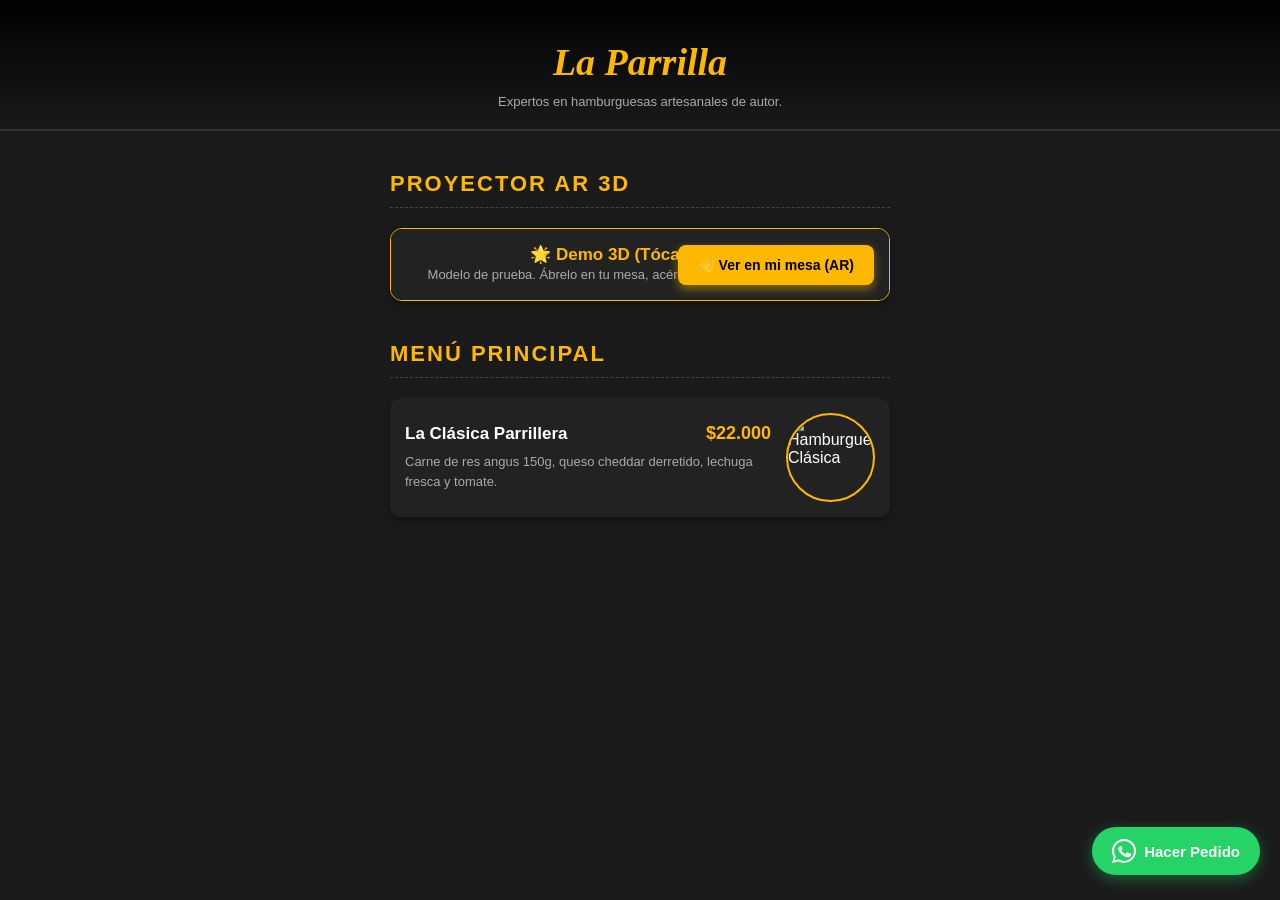
==== index.html @ 32f12c13 "Arquitectura WebXR 3D Real inyectada y validada" ====
<!DOCTYPE html>
<html lang="es">
<head>
    <meta charset="UTF-8">
    <meta name="viewport" content="width=device-width, initial-scale=1.0">
    <title>Menú - La Parrilla Burger</title>
    <style>
        :root {
            --bg-dark: #1a1a1a;
            --accent-color: #ffb800; 
            --text-light: #ffffff;
            --text-muted: #aaaaaa;
            --whatsapp-green: #25D366;
        }

        body {
            font-family: 'Segoe UI', Tahoma, Geneva, Verdana, sans-serif;
            background-color: var(--bg-dark);
            color: var(--text-light);
            margin: 0;
            padding: 0;
            padding-bottom: 80px; 
        }

        .header {
            text-align: center;
            padding: 40px 20px 20px;
            background: linear-gradient(180deg, #000000 0%, #1a1a1a 100%);
            border-bottom: 2px solid #333;
        }
        .header h1 { color: var(--accent-color); font-size: 38px; font-family: 'Georgia', serif; font-style: italic; margin: 0; }
        .header p { color: var(--text-muted); font-size: 13px; margin: 10px auto 0; }

        .menu-wrapper { max-width: 500px; margin: 0 auto; padding: 0 20px; }

        .category-title {
            color: var(--accent-color); font-size: 22px; font-weight: bold; text-transform: uppercase;
            letter-spacing: 2px; margin: 40px 0 20px; border-bottom: 1px dashed #444; padding-bottom: 10px;
        }

        .menu-item {
            display: flex; align-items: center; justify-content: space-between;
            margin-bottom: 25px; background: #222; padding: 15px; border-radius: 12px;
            box-shadow: 0 4px 6px rgba(0,0,0,0.3);
        }

        .item-details { flex: 1; padding-right: 15px; }
        .item-header { display: flex; justify-content: space-between; align-items: baseline; margin-bottom: 8px; }
        .item-name { font-size: 17px; font-weight: bold; margin: 0; color: var(--text-light); }
        .item-price { font-size: 18px; color: var(--accent-color); font-weight: bold; }
        .item-desc { font-size: 13px; color: var(--text-muted); margin: 0; line-height: 1.5; }
        .item-image { width: 85px; height: 85px; border-radius: 50%; border: 2px solid var(--accent-color); object-fit: cover; }

        /* Estilos del botón AR */
        .ar-button {
            background-color: var(--accent-color);
            color: #000;
            border: none;
            padding: 12px 20px;
            border-radius: 8px;
            position: absolute;
            bottom: 15px;
            right: 15px;
            font-weight: bold;
            font-size: 14px;
            box-shadow: 0 4px 10px rgba(255,184,0,0.5);
            cursor: pointer;
        }

        .whatsapp-btn {
            position: fixed; bottom: 25px; right: 20px; background-color: var(--whatsapp-green); color: white;
            text-decoration: none; padding: 12px 20px; border-radius: 50px; font-weight: bold; font-size: 15px;
            display: flex; align-items: center; box-shadow: 0 4px 15px rgba(37, 211, 102, 0.4); z-index: 1000;
        }
        .whatsapp-icon { width: 24px; height: 24px; margin-right: 8px; fill: currentColor; }
    </style>

    <script type="module" src="https://ajax.googleapis.com/ajax/libs/model-viewer/3.4.0/model-viewer.min.js"></script>
</head>
<body>

    <div class="header">
        <h1>La Parrilla</h1>
        <p>Expertos en hamburguesas artesanales de autor.</p>
    </div>

    <div class="menu-wrapper">
        
        <div class="category-title">Proyector AR 3D</div>

        <div class="menu-item" style="display: block; text-align: center; padding: 0; overflow: hidden; border: 1px solid var(--accent-color); border-radius: 12px; position: relative;">
            <model-viewer 
                src="https://cdn.jsdelivr.net/gh/KhronosGroup/glTF-Sample-Models/2.0/Avocado/glTF-Binary/Avocado.glb" 
                ar 
                ar-modes="webxr scene-viewer quick-look" 
                camera-controls 
                auto-rotate
                shadow-intensity="1.5"
                style="width: 100%; height: 300px; background-color: #111; touch-action: pan-y;">
                
                <button slot="ar-button" class="ar-button">
                    👋 Ver en mi mesa (AR)
                </button>
            </model-viewer>
            <div style="padding: 15px; background: #222;">
                <h3 class="item-name" style="color: var(--accent-color);">🌟 Demo 3D (Tócala y gira)</h3>
                <p class="item-desc">Modelo de prueba. Ábrelo en tu mesa, acércate y mira los detalles reales.</p>
            </div>
        </div>

        <div class="category-title">Menú Principal</div>

        <div class="menu-item">
            <div class="item-details">
                <div class="item-header">
                    <h3 class="item-name">La Clásica Parrillera</h3>
                    <span class="item-price">$22.000</span>
                </div>
                <p class="item-desc">Carne de res angus 150g, queso cheddar derretido, lechuga fresca y tomate.</p>
            </div>
            <img src="https://images.unsplash.com/photo-1568901346375-23c9450c58cd?ixlib=rb-4.0.3&auto=format&fit=crop&w=200&q=80" alt="Hamburguesa Clásica" class="item-image">
        </div>

    </div>

    <a href="https://wa.me/573000000000?text=Hola,%20quiero%20hacer%20un%20pedido:" class="whatsapp-btn" target="_blank">
        <svg class="whatsapp-icon" xmlns="http://www.w3.org/2000/svg" viewBox="0 0 24 24"><path d="M12.031 0C5.385 0 0 5.384 0 12.032c0 2.12.553 4.198 1.602 6.035L.234 23.955l5.999-1.571a12.01 12.01 0 005.798 1.492h.004c6.645 0 12.03-5.385 12.03-12.034C24.066 5.385 18.679 0 12.031 0zm0 21.849a9.96 9.96 0 01-5.078-1.385l-.364-.216-3.774.989.998-3.682-.237-.378A9.973 9.973 0 012.053 12.03c0-5.503 4.48-9.983 9.982-9.983 5.5 0 9.98 4.48 9.98 9.983 0 5.503-4.48 9.983-9.98 9.983zm5.474-7.48c-.3-.15-1.776-.877-2.053-.978-.276-.1-.477-.15-.678.15-.2.301-.776.978-.952 1.178-.176.2-.352.226-.653.076-1.545-.776-2.656-1.427-3.65-2.884-.2-.301.002-.451.152-.601.127-.126.301-.351.452-.527.15-.176.2-.301.3-.502.102-.2.052-.377-.024-.527-.076-.15-.678-1.631-.928-2.233-.243-.585-.49-.505-.678-.514-.175-.008-.376-.008-.577-.008s-.527.075-.803.376c-.276.301-1.054 1.029-1.054 2.51s1.079 2.91 1.23 3.111c.15.2 2.12 3.235 5.138 4.536 1.815.783 2.508.847 3.42.716.745-.107 2.292-.937 2.616-1.841.325-.903.325-1.678.225-1.841-.101-.162-.377-.263-.678-.413z"/></svg>
        Hacer Pedido
    </a>
</body>
</html>
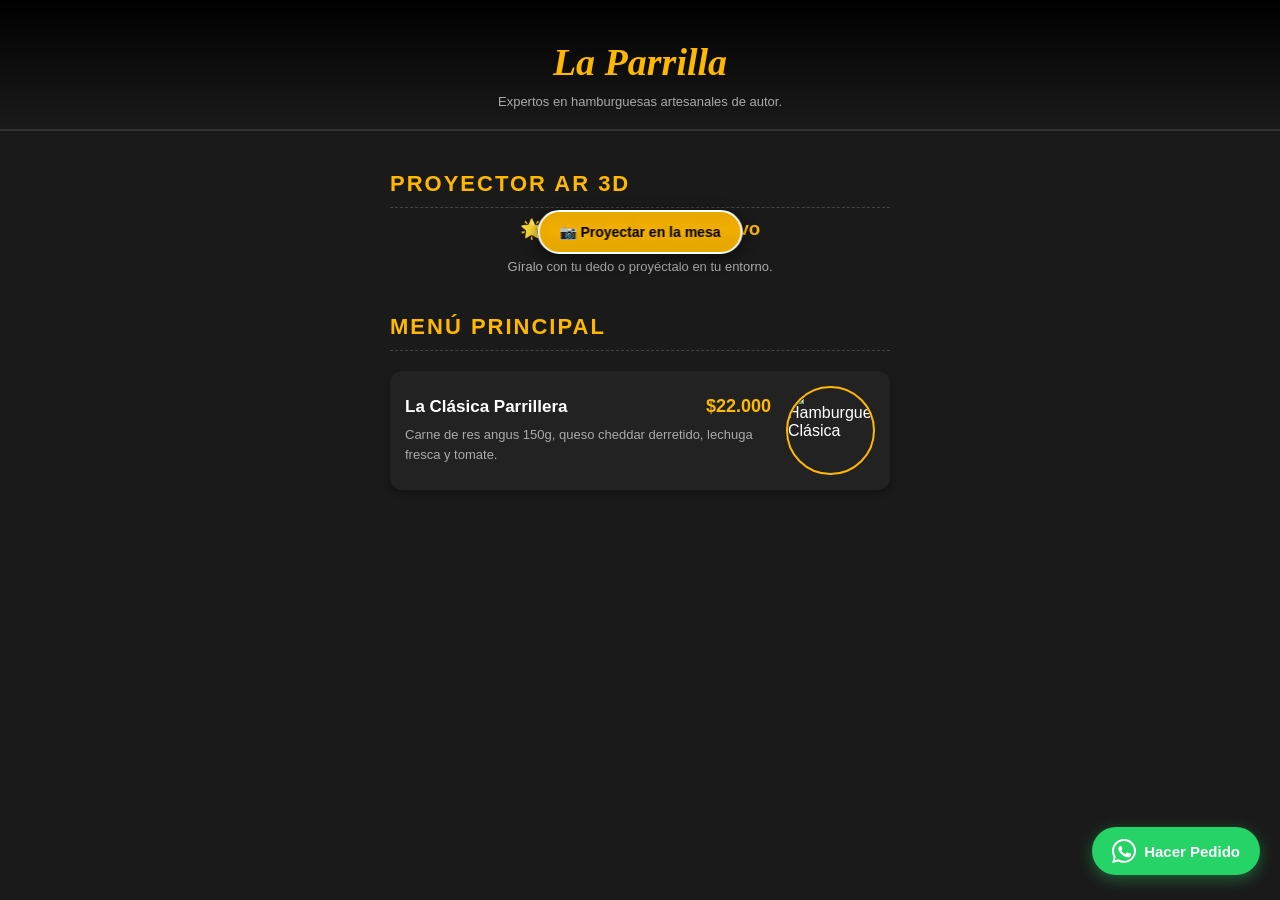
==== commit 13f95045: "Forzando visor nativo AR y renderizado transparente" ====
--- a/index.html
+++ b/index.html
@@ -51,20 +51,22 @@
         .item-desc { font-size: 13px; color: var(--text-muted); margin: 0; line-height: 1.5; }
         .item-image { width: 85px; height: 85px; border-radius: 50%; border: 2px solid var(--accent-color); object-fit: cover; }
 
-        /* Estilos del botón AR */
+        /* Estilos del botón AR re-diseñado */
         .ar-button {
-            background-color: var(--accent-color);
+            background-color: rgba(255, 184, 0, 0.9); /* Ligeramente transparente */
             color: #000;
-            border: none;
+            border: 2px solid #fff;
             padding: 12px 20px;
-            border-radius: 8px;
+            border-radius: 30px;
             position: absolute;
-            bottom: 15px;
-            right: 15px;
+            bottom: 20px;
+            left: 50%;
+            transform: translateX(-50%);
             font-weight: bold;
             font-size: 14px;
-            box-shadow: 0 4px 10px rgba(255,184,0,0.5);
+            box-shadow: 0 4px 15px rgba(0,0,0,0.6);
             cursor: pointer;
+            backdrop-filter: blur(4px);
         }
 
         .whatsapp-btn {
@@ -88,24 +90,25 @@
         
         <div class="category-title">Proyector AR 3D</div>
 
-        <div class="menu-item" style="display: block; text-align: center; padding: 0; overflow: hidden; border: 1px solid var(--accent-color); border-radius: 12px; position: relative;">
+        <div style="display: block; text-align: center; margin-bottom: 30px; position: relative;">
+            
             <model-viewer 
                 src="https://cdn.jsdelivr.net/gh/KhronosGroup/glTF-Sample-Models/2.0/Avocado/glTF-Binary/Avocado.glb" 
                 ar 
-                ar-modes="webxr scene-viewer quick-look" 
+                ar-modes="scene-viewer quick-look webxr" 
                 camera-controls 
                 auto-rotate
                 shadow-intensity="1.5"
-                style="width: 100%; height: 300px; background-color: #111; touch-action: pan-y;">
+                environment-image="neutral"
+                style="width: 100%; height: 350px; background-color: transparent; touch-action: pan-y; outline: none;">
                 
                 <button slot="ar-button" class="ar-button">
-                    👋 Ver en mi mesa (AR)
+                    📷 Proyectar en la mesa
                 </button>
             </model-viewer>
-            <div style="padding: 15px; background: #222;">
-                <h3 class="item-name" style="color: var(--accent-color);">🌟 Demo 3D (Tócala y gira)</h3>
-                <p class="item-desc">Modelo de prueba. Ábrelo en tu mesa, acércate y mira los detalles reales.</p>
-            </div>
+            
+            <h3 style="color: var(--accent-color); margin-top: -10px;">🌟 Aguacate 3D Interactivo</h3>
+            <p style="color: var(--text-muted); font-size: 13px;">Gíralo con tu dedo o proyéctalo en tu entorno.</p>
         </div>
 
         <div class="category-title">Menú Principal</div>
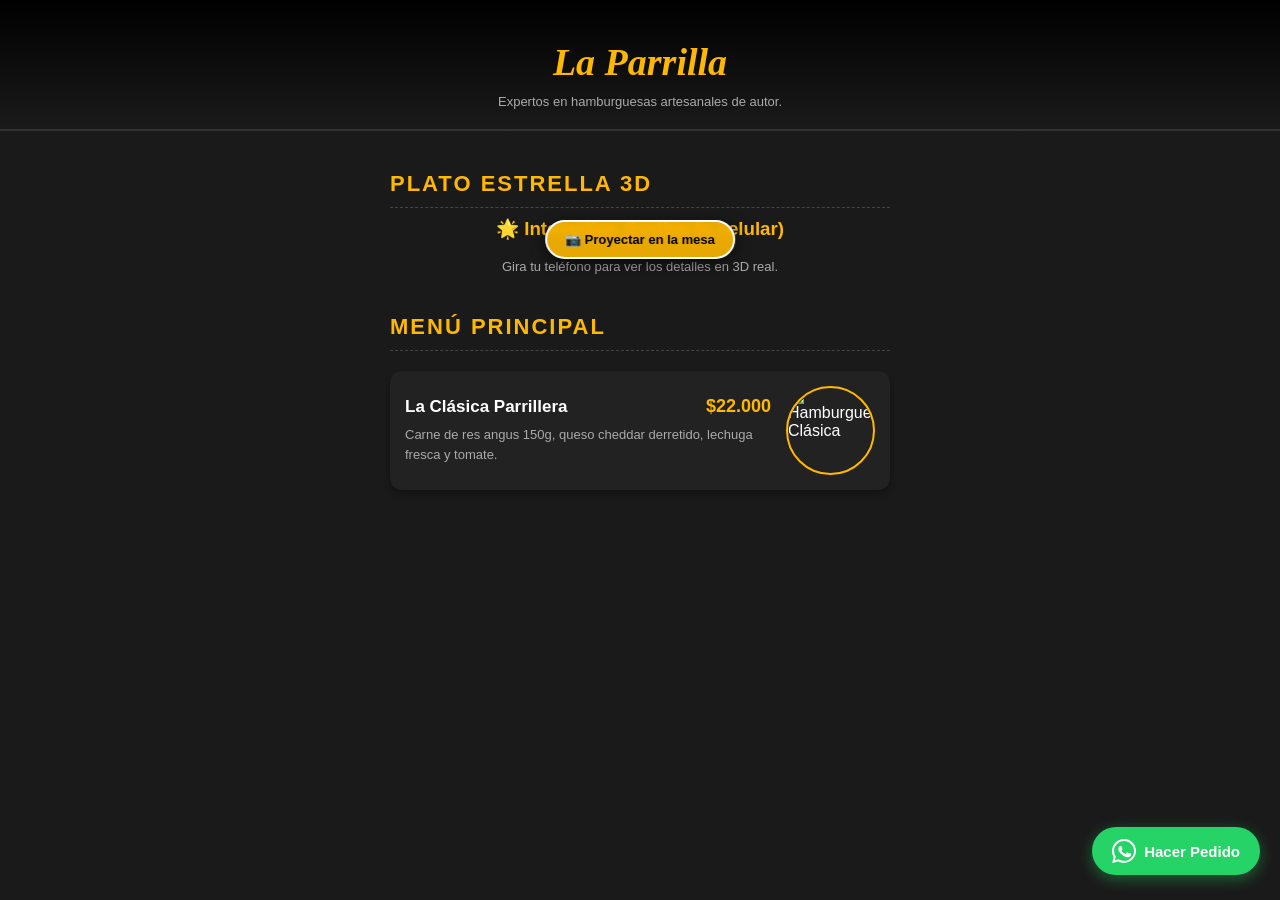
==== commit 9dfb29ce: "Inyección de giroscopio directamente al motor 3D" ====
--- a/index.html
+++ b/index.html
@@ -20,6 +20,7 @@
             margin: 0;
             padding: 0;
             padding-bottom: 80px; 
+            overflow-x: hidden;
         }
 
         .header {
@@ -51,19 +52,19 @@
         .item-desc { font-size: 13px; color: var(--text-muted); margin: 0; line-height: 1.5; }
         .item-image { width: 85px; height: 85px; border-radius: 50%; border: 2px solid var(--accent-color); object-fit: cover; }
 
-        /* Estilos del botón AR re-diseñado */
+        /* Estilos del botón AR (Lo dejamos para clientes con hardware compatible) */
         .ar-button {
-            background-color: rgba(255, 184, 0, 0.9); /* Ligeramente transparente */
+            background-color: rgba(255, 184, 0, 0.9);
             color: #000;
             border: 2px solid #fff;
-            padding: 12px 20px;
+            padding: 10px 18px;
             border-radius: 30px;
             position: absolute;
-            bottom: 20px;
+            bottom: 15px;
             left: 50%;
             transform: translateX(-50%);
             font-weight: bold;
-            font-size: 14px;
+            font-size: 13px;
             box-shadow: 0 4px 15px rgba(0,0,0,0.6);
             cursor: pointer;
             backdrop-filter: blur(4px);
@@ -88,18 +89,19 @@
 
     <div class="menu-wrapper">
         
-        <div class="category-title">Proyector AR 3D</div>
+        <div class="category-title">Plato Estrella 3D</div>
 
         <div style="display: block; text-align: center; margin-bottom: 30px; position: relative;">
             
             <model-viewer 
+                id="interactive-model"
                 src="https://cdn.jsdelivr.net/gh/KhronosGroup/glTF-Sample-Models/2.0/Avocado/glTF-Binary/Avocado.glb" 
                 ar 
                 ar-modes="scene-viewer quick-look webxr" 
                 camera-controls 
-                auto-rotate
                 shadow-intensity="1.5"
                 environment-image="neutral"
+                interaction-prompt="none"
                 style="width: 100%; height: 350px; background-color: transparent; touch-action: pan-y; outline: none;">
                 
                 <button slot="ar-button" class="ar-button">
@@ -107,8 +109,8 @@
                 </button>
             </model-viewer>
             
-            <h3 style="color: var(--accent-color); margin-top: -10px;">🌟 Aguacate 3D Interactivo</h3>
-            <p style="color: var(--text-muted); font-size: 13px;">Gíralo con tu dedo o proyéctalo en tu entorno.</p>
+            <h3 style="color: var(--accent-color); margin-top: -10px;">🌟 Interactivo (Inclina tu celular)</h3>
+            <p style="color: var(--text-muted); font-size: 13px;">Gira tu teléfono para ver los detalles en 3D real.</p>
         </div>
 
         <div class="category-title">Menú Principal</div>
@@ -130,5 +132,30 @@
         <svg class="whatsapp-icon" xmlns="http://www.w3.org/2000/svg" viewBox="0 0 24 24"><path d="M12.031 0C5.385 0 0 5.384 0 12.032c0 2.12.553 4.198 1.602 6.035L.234 23.955l5.999-1.571a12.01 12.01 0 005.798 1.492h.004c6.645 0 12.03-5.385 12.03-12.034C24.066 5.385 18.679 0 12.031 0zm0 21.849a9.96 9.96 0 01-5.078-1.385l-.364-.216-3.774.989.998-3.682-.237-.378A9.973 9.973 0 012.053 12.03c0-5.503 4.48-9.983 9.982-9.983 5.5 0 9.98 4.48 9.98 9.983 0 5.503-4.48 9.983-9.98 9.983zm5.474-7.48c-.3-.15-1.776-.877-2.053-.978-.276-.1-.477-.15-.678.15-.2.301-.776.978-.952 1.178-.176.2-.352.226-.653.076-1.545-.776-2.656-1.427-3.65-2.884-.2-.301.002-.451.152-.601.127-.126.301-.351.452-.527.15-.176.2-.301.3-.502.102-.2.052-.377-.024-.527-.076-.15-.678-1.631-.928-2.233-.243-.585-.49-.505-.678-.514-.175-.008-.376-.008-.577-.008s-.527.075-.803.376c-.276.301-1.054 1.029-1.054 2.51s1.079 2.91 1.23 3.111c.15.2 2.12 3.235 5.138 4.536 1.815.783 2.508.847 3.42.716.745-.107 2.292-.937 2.616-1.841.325-.903.325-1.678.225-1.841-.101-.162-.377-.263-.678-.413z"/></svg>
         Hacer Pedido
     </a>
+
+    <script>
+        const modelViewer = document.getElementById('interactive-model');
+
+        window.addEventListener('deviceorientation', (event) => {
+            // Verificamos que el sensor esté enviando datos
+            if (event.gamma !== null && event.beta !== null) {
+                // event.gamma detecta inclinación izquierda/derecha
+                // event.beta detecta inclinación adelante/atrás
+                
+                // Multiplicamos para hacer el efecto más notorio (sensibilidad)
+                let orbitX = event.gamma * 1.5; 
+                
+                // 75 es el ángulo Y predeterminado (para verlo un poco desde arriba)
+                let orbitY = 75 + (event.beta * 0.5); 
+                
+                // Límites de seguridad para que el modelo no se ponga de cabeza
+                if(orbitY < 0) orbitY = 0;
+                if(orbitY > 180) orbitY = 180;
+                
+                // Inyectamos la rotación matemática al atributo de cámara del 3D
+                modelViewer.cameraOrbit = `${orbitX}deg ${orbitY}deg auto`;
+            }
+        });
+    </script>
 </body>
 </html>
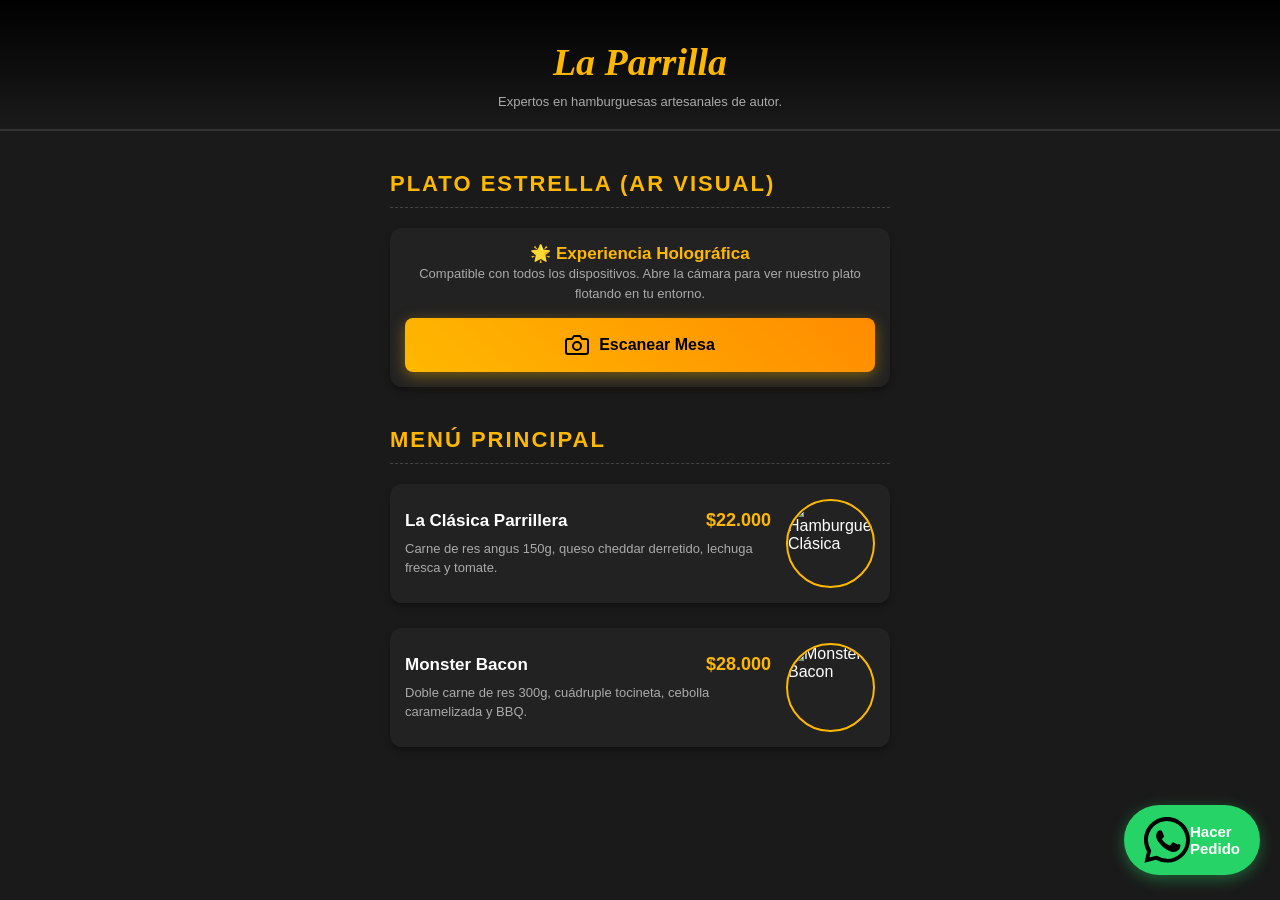
==== commit 8c6895b8: "Arquitectura AR 2D Avanzada (HUD, Flotación, Giroscopio Limitado)" ====
--- a/index.html
+++ b/index.html
@@ -11,21 +11,22 @@
             --text-light: #ffffff;
             --text-muted: #aaaaaa;
             --whatsapp-green: #25D366;
+            --hud-color: rgba(255, 184, 0, 0.8);
         }
 
         body {
             font-family: 'Segoe UI', Tahoma, Geneva, Verdana, sans-serif;
             background-color: var(--bg-dark);
             color: var(--text-light);
-            margin: 0;
-            padding: 0;
-            padding-bottom: 80px; 
+            margin: 0; padding: 0; padding-bottom: 80px; 
             overflow-x: hidden;
         }
 
+        /* --- VISTA DEL MENÚ --- */
+        #menu-view { display: block; }
+
         .header {
-            text-align: center;
-            padding: 40px 20px 20px;
+            text-align: center; padding: 40px 20px 20px;
             background: linear-gradient(180deg, #000000 0%, #1a1a1a 100%);
             border-bottom: 2px solid #333;
         }
@@ -52,22 +53,12 @@
         .item-desc { font-size: 13px; color: var(--text-muted); margin: 0; line-height: 1.5; }
         .item-image { width: 85px; height: 85px; border-radius: 50%; border: 2px solid var(--accent-color); object-fit: cover; }
 
-        /* Estilos del botón AR (Lo dejamos para clientes con hardware compatible) */
-        .ar-button {
-            background-color: rgba(255, 184, 0, 0.9);
-            color: #000;
-            border: 2px solid #fff;
-            padding: 10px 18px;
-            border-radius: 30px;
-            position: absolute;
-            bottom: 15px;
-            left: 50%;
-            transform: translateX(-50%);
-            font-weight: bold;
-            font-size: 13px;
-            box-shadow: 0 4px 15px rgba(0,0,0,0.6);
-            cursor: pointer;
-            backdrop-filter: blur(4px);
+        .btn-ar-2d {
+            background: linear-gradient(45deg, #ffb800, #ff8c00);
+            color: #000; border: none; padding: 15px; border-radius: 8px;
+            font-weight: bold; font-size: 16px; width: 100%; cursor: pointer;
+            box-shadow: 0 4px 15px rgba(255,184,0,0.4); margin-top: 10px;
+            display: flex; justify-content: center; align-items: center; gap: 10px;
         }
 
         .whatsapp-btn {
@@ -75,87 +66,241 @@
             text-decoration: none; padding: 12px 20px; border-radius: 50px; font-weight: bold; font-size: 15px;
             display: flex; align-items: center; box-shadow: 0 4px 15px rgba(37, 211, 102, 0.4); z-index: 1000;
         }
-        .whatsapp-icon { width: 24px; height: 24px; margin-right: 8px; fill: currentColor; }
+
+        /* --- VISTA DE CÁMARA (INTERFAZ HUD TIPO ESCÁNER) --- */
+        #camera-view {
+            display: none; position: fixed; top: 0; left: 0; width: 100%; height: 100%;
+            background-color: #000; z-index: 9999; overflow: hidden;
+        }
+        
+        #video-bg { width: 100%; height: 100%; object-fit: cover; }
+
+        /* Contenedor que se mueve con el giroscopio */
+        #hologram-container {
+            position: absolute;
+            top: 50%; left: 50%;
+            transform: translate(-50%, -50%);
+            width: 320px; height: 320px;
+            pointer-events: none;
+            transition: transform 0.15s ease-out; /* Movimiento suave, como flotando */
+            display: flex; flex-direction: column; align-items: center; justify-content: center;
+        }
+
+        /* La imagen de la hamburguesa */
+        #burger-overlay {
+            width: 100%;
+            filter: drop-shadow(0px 30px 20px rgba(0,0,0,0.8));
+            animation: float 3s ease-in-out infinite; /* Animación de flotar */
+        }
+
+        /* Tarjeta de información flotante en la cámara */
+        .hud-info-card {
+            background: rgba(0, 0, 0, 0.7);
+            border: 1px solid var(--hud-color);
+            padding: 10px 20px;
+            border-radius: 30px;
+            color: white;
+            backdrop-filter: blur(5px);
+            margin-top: 15px;
+            text-align: center;
+            box-shadow: 0 0 15px rgba(255, 184, 0, 0.3);
+            animation: pulse-border 2s infinite;
+        }
+        .hud-info-card h3 { margin: 0; font-size: 16px; color: var(--accent-color); }
+        .hud-info-card p { margin: 5px 0 0 0; font-size: 14px; font-weight: bold; }
+
+        /* Elementos UI de la cámara */
+        .camera-ui-top {
+            position: absolute; top: 30px; left: 20px; right: 20px;
+            display: flex; justify-content: space-between; align-items: center;
+        }
+        
+        .scanning-text {
+            color: var(--hud-color); font-family: monospace; font-size: 14px; letter-spacing: 2px;
+        }
+
+        .close-btn {
+            background: rgba(255, 255, 255, 0.2); border: 2px solid white;
+            color: white; width: 40px; height: 40px; border-radius: 50%;
+            font-weight: bold; font-size: 18px; cursor: pointer; backdrop-filter: blur(4px);
+        }
+
+        .btn-order-ar {
+            position: absolute; bottom: 40px; left: 50%; transform: translateX(-50%);
+            background-color: var(--whatsapp-green); color: white; border: none;
+            padding: 15px 30px; border-radius: 50px; font-weight: bold; font-size: 16px;
+            box-shadow: 0 4px 15px rgba(0,0,0,0.5); cursor: pointer; text-decoration: none; display: flex; align-items: center; gap: 8px;
+        }
+
+        /* Efectos visuales */
+        @keyframes float {
+            0% { transform: translateY(0px); }
+            50% { transform: translateY(-15px); }
+            100% { transform: translateY(0px); }
+        }
+        @keyframes pulse-border {
+            0% { box-shadow: 0 0 5px var(--hud-color); }
+            50% { box-shadow: 0 0 20px var(--hud-color); }
+            100% { box-shadow: 0 0 5px var(--hud-color); }
+        }
+
+        /* Esquinas de escáner en la pantalla */
+        .viewfinder {
+            position: absolute; top: 50%; left: 50%; transform: translate(-50%, -50%);
+            width: 350px; height: 400px; border: 2px solid rgba(255, 184, 0, 0.2);
+            pointer-events: none;
+        }
+        .viewfinder::before, .viewfinder::after {
+            content: ''; position: absolute; width: 40px; height: 40px; border-color: var(--hud-color); border-style: solid;
+        }
+        .viewfinder::before { top: -2px; left: -2px; border-width: 3px 0 0 3px; }
+        .viewfinder::after { bottom: -2px; right: -2px; border-width: 0 3px 3px 0; }
     </style>
-
-    <script type="module" src="https://ajax.googleapis.com/ajax/libs/model-viewer/3.4.0/model-viewer.min.js"></script>
 </head>
 <body>
 
-    <div class="header">
-        <h1>La Parrilla</h1>
-        <p>Expertos en hamburguesas artesanales de autor.</p>
+    <div id="menu-view">
+        <div class="header">
+            <h1>La Parrilla</h1>
+            <p>Expertos en hamburguesas artesanales de autor.</p>
+        </div>
+
+        <div class="menu-wrapper">
+            
+            <div class="category-title">Plato Estrella (AR Visual)</div>
+            <div class="menu-item" style="display: block; text-align: center;">
+                <h3 class="item-name" style="color: var(--accent-color);">🌟 Experiencia Holográfica</h3>
+                <p class="item-desc" style="margin-bottom: 15px;">Compatible con todos los dispositivos. Abre la cámara para ver nuestro plato flotando en tu entorno.</p>
+                <button class="btn-ar-2d" onclick="openCamera()">
+                    <svg width="24" height="24" viewBox="0 0 24 24" fill="none" stroke="currentColor" stroke-width="2" stroke-linecap="round" stroke-linejoin="round"><path d="M23 19a2 2 0 0 1-2 2H3a2 2 0 0 1-2-2V8a2 2 0 0 1 2-2h4l2-3h6l2 3h4a2 2 0 0 1 2 2z"></path><circle cx="12" cy="13" r="4"></circle></svg>
+                    Escanear Mesa
+                </button>
+            </div>
+
+            <div class="category-title">Menú Principal</div>
+
+            <div class="menu-item">
+                <div class="item-details">
+                    <div class="item-header">
+                        <h3 class="item-name">La Clásica Parrillera</h3>
+                        <span class="item-price">$22.000</span>
+                    </div>
+                    <p class="item-desc">Carne de res angus 150g, queso cheddar derretido, lechuga fresca y tomate.</p>
+                </div>
+                <img src="https://images.unsplash.com/photo-1568901346375-23c9450c58cd?ixlib=rb-4.0.3&auto=format&fit=crop&w=200&q=80" alt="Hamburguesa Clásica" class="item-image">
+            </div>
+            
+            <div class="menu-item">
+                <div class="item-details">
+                    <div class="item-header">
+                        <h3 class="item-name">Monster Bacon</h3>
+                        <span class="item-price">$28.000</span>
+                    </div>
+                    <p class="item-desc">Doble carne de res 300g, cuádruple tocineta, cebolla caramelizada y BBQ.</p>
+                </div>
+                <img src="https://images.unsplash.com/photo-1594212848116-b83349b673dc?ixlib=rb-4.0.3&auto=format&fit=crop&w=200&q=80" alt="Monster Bacon" class="item-image">
+            </div>
+        </div>
+
+        <a href="https://wa.me/573000000000?text=Hola,%20quiero%20hacer%20un%20pedido:" class="whatsapp-btn" target="_blank">
+            <svg class="whatsapp-icon" xmlns="http://www.w3.org/2000/svg" viewBox="0 0 24 24"><path d="M12.031 0C5.385 0 0 5.384 0 12.032c0 2.12.553 4.198 1.602 6.035L.234 23.955l5.999-1.571a12.01 12.01 0 005.798 1.492h.004c6.645 0 12.03-5.385 12.03-12.034C24.066 5.385 18.679 0 12.031 0zm0 21.849a9.96 9.96 0 01-5.078-1.385l-.364-.216-3.774.989.998-3.682-.237-.378A9.973 9.973 0 012.053 12.03c0-5.503 4.48-9.983 9.982-9.983 5.5 0 9.98 4.48 9.98 9.983 0 5.503-4.48 9.983-9.98 9.983zm5.474-7.48c-.3-.15-1.776-.877-2.053-.978-.276-.1-.477-.15-.678.15-.2.301-.776.978-.952 1.178-.176.2-.352.226-.653.076-1.545-.776-2.656-1.427-3.65-2.884-.2-.301.002-.451.152-.601.127-.126.301-.351.452-.527.15-.176.2-.301.3-.502.102-.2.052-.377-.024-.527-.076-.15-.678-1.631-.928-2.233-.243-.585-.49-.505-.678-.514-.175-.008-.376-.008-.577-.008s-.527.075-.803.376c-.276.301-1.054 1.029-1.054 2.51s1.079 2.91 1.23 3.111c.15.2 2.12 3.235 5.138 4.536 1.815.783 2.508.847 3.42.716.745-.107 2.292-.937 2.616-1.841.325-.903.325-1.678.225-1.841-.101-.162-.377-.263-.678-.413z"/></svg>
+            Hacer Pedido
+        </a>
     </div>
 
-    <div class="menu-wrapper">
-        
-        <div class="category-title">Plato Estrella 3D</div>
-
-        <div style="display: block; text-align: center; margin-bottom: 30px; position: relative;">
-            
-            <model-viewer 
-                id="interactive-model"
-                src="https://cdn.jsdelivr.net/gh/KhronosGroup/glTF-Sample-Models/2.0/Avocado/glTF-Binary/Avocado.glb" 
-                ar 
-                ar-modes="scene-viewer quick-look webxr" 
-                camera-controls 
-                shadow-intensity="1.5"
-                environment-image="neutral"
-                interaction-prompt="none"
-                style="width: 100%; height: 350px; background-color: transparent; touch-action: pan-y; outline: none;">
+    <div id="camera-view">
+        <video id="video-bg" autoplay playsinline></video>
+        
+        <div class="camera-ui-top">
+            <div class="scanning-text">● SISTEMA AR ACTIVO</div>
+            <button class="close-btn" onclick="closeCamera()">✕</button>
+        </div>
+
+        <div class="viewfinder"></div>
+
+        <div id="hologram-container">
+            <img id="burger-overlay" src="https://upload.wikimedia.org/wikipedia/commons/1/11/Cheeseburger.png" alt="Hamburguesa">
+            <div class="hud-info-card">
+                <h3>La Clásica Parrillera</h3>
+                <p>$22.000</p>
+            </div>
+        </div>
+        
+        <a href="https://wa.me/573000000000?text=Hola,%20quiero%20pedir%20La%20Clásica%20Parrillera%20que%20vi%20en%20el%20visor%20AR:" class="btn-order-ar" target="_blank">
+            Lo quiero pedir
+        </a>
+    </div>
+
+    <script>
+        const video = document.getElementById('video-bg');
+        const cameraView = document.getElementById('camera-view');
+        const menuView = document.getElementById('menu-view');
+        const hologram = document.getElementById('hologram-container');
+        
+        let stream = null;
+        let initialBeta = null;
+        let initialGamma = null;
+
+        function handleOrientation(event) {
+            if (initialBeta === null && initialGamma === null) {
+                initialBeta = event.beta;
+                initialGamma = event.gamma;
+            }
+
+            // Calculamos la diferencia
+            let deltaBeta = event.beta - initialBeta;
+            let deltaGamma = event.gamma - initialGamma;
+
+            // Limitamos el movimiento para que no se salga de la pantalla
+            // clamp(valor, min, max)
+            let moveY = Math.max(-100, Math.min(100, deltaBeta * 3)); 
+            let moveX = Math.max(-100, Math.min(100, deltaGamma * 3));
+
+            // Aplicamos el movimiento con CSS
+            hologram.style.transform = `translate(calc(-50% + ${moveX}px), calc(-50% + ${moveY}px))`;
+        }
+
+        async function openCamera() {
+            try {
+                // Solicitar cámara trasera
+                stream = await navigator.mediaDevices.getUserMedia({ 
+                    video: { facingMode: "environment" } 
+                });
+                video.srcObject = stream;
                 
-                <button slot="ar-button" class="ar-button">
-                    📷 Proyectar en la mesa
-                </button>
-            </model-viewer>
-            
-            <h3 style="color: var(--accent-color); margin-top: -10px;">🌟 Interactivo (Inclina tu celular)</h3>
-            <p style="color: var(--text-muted); font-size: 13px;">Gira tu teléfono para ver los detalles en 3D real.</p>
-        </div>
-
-        <div class="category-title">Menú Principal</div>
-
-        <div class="menu-item">
-            <div class="item-details">
-                <div class="item-header">
-                    <h3 class="item-name">La Clásica Parrillera</h3>
-                    <span class="item-price">$22.000</span>
-                </div>
-                <p class="item-desc">Carne de res angus 150g, queso cheddar derretido, lechuga fresca y tomate.</p>
-            </div>
-            <img src="https://images.unsplash.com/photo-1568901346375-23c9450c58cd?ixlib=rb-4.0.3&auto=format&fit=crop&w=200&q=80" alt="Hamburguesa Clásica" class="item-image">
-        </div>
-
-    </div>
-
-    <a href="https://wa.me/573000000000?text=Hola,%20quiero%20hacer%20un%20pedido:" class="whatsapp-btn" target="_blank">
-        <svg class="whatsapp-icon" xmlns="http://www.w3.org/2000/svg" viewBox="0 0 24 24"><path d="M12.031 0C5.385 0 0 5.384 0 12.032c0 2.12.553 4.198 1.602 6.035L.234 23.955l5.999-1.571a12.01 12.01 0 005.798 1.492h.004c6.645 0 12.03-5.385 12.03-12.034C24.066 5.385 18.679 0 12.031 0zm0 21.849a9.96 9.96 0 01-5.078-1.385l-.364-.216-3.774.989.998-3.682-.237-.378A9.973 9.973 0 012.053 12.03c0-5.503 4.48-9.983 9.982-9.983 5.5 0 9.98 4.48 9.98 9.983 0 5.503-4.48 9.983-9.98 9.983zm5.474-7.48c-.3-.15-1.776-.877-2.053-.978-.276-.1-.477-.15-.678.15-.2.301-.776.978-.952 1.178-.176.2-.352.226-.653.076-1.545-.776-2.656-1.427-3.65-2.884-.2-.301.002-.451.152-.601.127-.126.301-.351.452-.527.15-.176.2-.301.3-.502.102-.2.052-.377-.024-.527-.076-.15-.678-1.631-.928-2.233-.243-.585-.49-.505-.678-.514-.175-.008-.376-.008-.577-.008s-.527.075-.803.376c-.276.301-1.054 1.029-1.054 2.51s1.079 2.91 1.23 3.111c.15.2 2.12 3.235 5.138 4.536 1.815.783 2.508.847 3.42.716.745-.107 2.292-.937 2.616-1.841.325-.903.325-1.678.225-1.841-.101-.162-.377-.263-.678-.413z"/></svg>
-        Hacer Pedido
-    </a>
-
-    <script>
-        const modelViewer = document.getElementById('interactive-model');
-
-        window.addEventListener('deviceorientation', (event) => {
-            // Verificamos que el sensor esté enviando datos
-            if (event.gamma !== null && event.beta !== null) {
-                // event.gamma detecta inclinación izquierda/derecha
-                // event.beta detecta inclinación adelante/atrás
-                
-                // Multiplicamos para hacer el efecto más notorio (sensibilidad)
-                let orbitX = event.gamma * 1.5; 
-                
-                // 75 es el ángulo Y predeterminado (para verlo un poco desde arriba)
-                let orbitY = 75 + (event.beta * 0.5); 
-                
-                // Límites de seguridad para que el modelo no se ponga de cabeza
-                if(orbitY < 0) orbitY = 0;
-                if(orbitY > 180) orbitY = 180;
-                
-                // Inyectamos la rotación matemática al atributo de cámara del 3D
-                modelViewer.cameraOrbit = `${orbitX}deg ${orbitY}deg auto`;
+                menuView.style.display = "none";
+                cameraView.style.display = "block";
+
+                initialBeta = null; 
+                initialGamma = null;
+
+                // Solicitar permisos de giroscopio si es necesario (ej. iPhones)
+                if (typeof DeviceOrientationEvent !== 'undefined' && typeof DeviceOrientationEvent.requestPermission === 'function') {
+                    const permission = await DeviceOrientationEvent.requestPermission();
+                    if (permission === 'granted') {
+                        window.addEventListener('deviceorientation', handleOrientation);
+                    }
+                } else {
+                    // Android y navegadores estándar
+                    window.addEventListener('deviceorientation', handleOrientation);
+                }
+
+            } catch (err) {
+                alert("Para vivir la experiencia, permite el acceso a la cámara en tu navegador.");
+                console.error(err);
             }
-        });
+        }
+
+        function closeCamera() {
+            if (stream) {
+                const tracks = stream.getTracks();
+                tracks.forEach(track => track.stop());
+            }
+            window.removeEventListener('deviceorientation', handleOrientation);
+            cameraView.style.display = "none";
+            menuView.style.display = "block";
+            hologram.style.transform = "translate(-50%, -50%)"; // Reset
+        }
     </script>
 </body>
 </html>
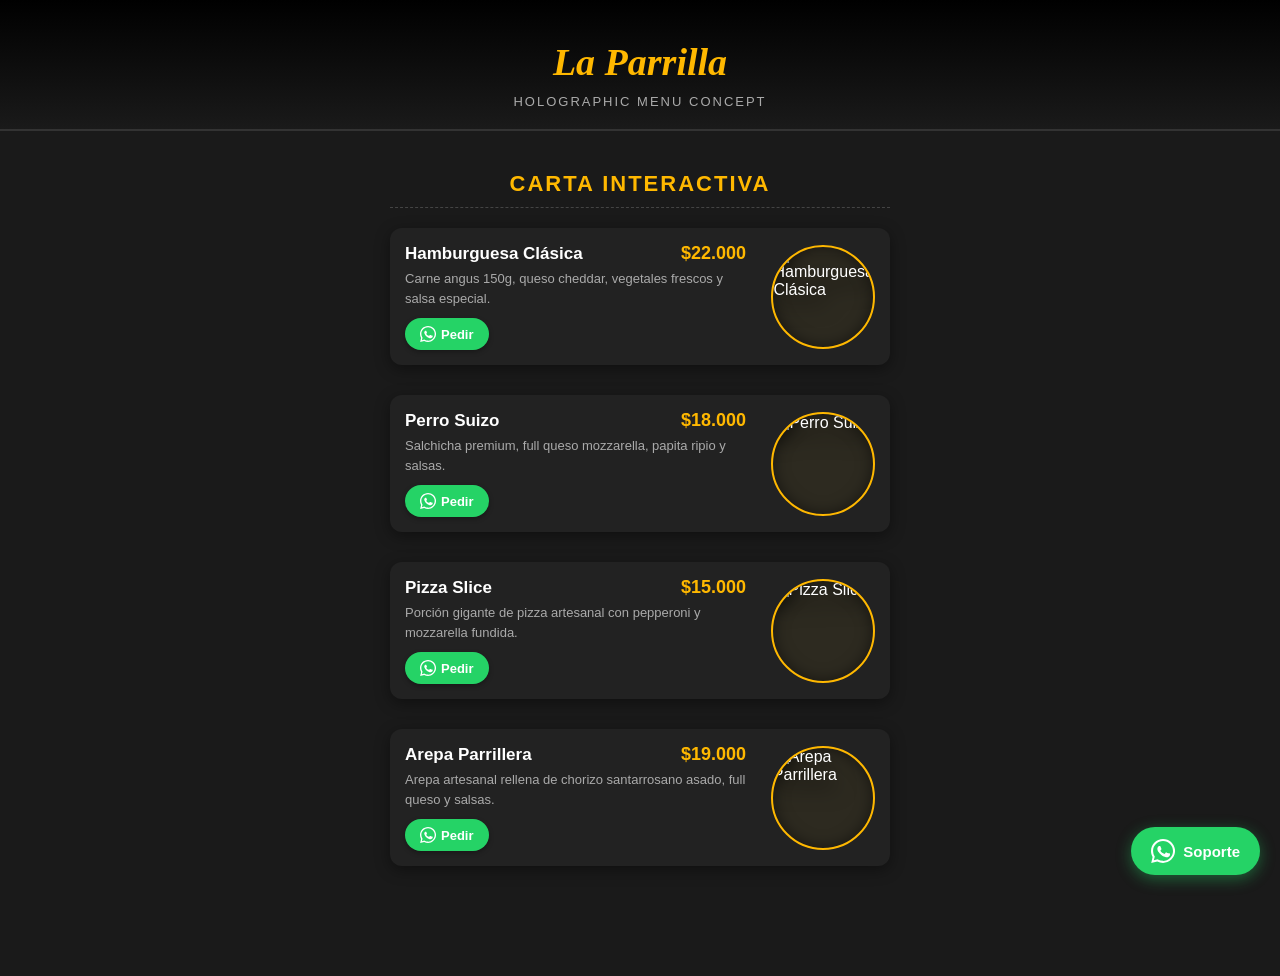
==== commit ea5f3699: "Lanzamiento de Menú Holográfico Parallax 2D (Release Candidate)" ====
--- a/index.html
+++ b/index.html
@@ -3,15 +3,15 @@
 <head>
     <meta charset="UTF-8">
     <meta name="viewport" content="width=device-width, initial-scale=1.0">
-    <title>Menú - La Parrilla Burger</title>
+    <title>Menú - La Parrilla Burger & Grill</title>
     <style>
         :root {
             --bg-dark: #1a1a1a;
-            --accent-color: #ffb800; 
+            --accent-color: #ffb800; /* Dorado / Ámbar Premium */
             --text-light: #ffffff;
             --text-muted: #aaaaaa;
             --whatsapp-green: #25D366;
-            --hud-color: rgba(255, 184, 0, 0.8);
+            --card-bg: #222;
         }
 
         body {
@@ -19,287 +19,222 @@
             background-color: var(--bg-dark);
             color: var(--text-light);
             margin: 0; padding: 0; padding-bottom: 80px; 
-            overflow-x: hidden;
-        }
-
-        /* --- VISTA DEL MENÚ --- */
-        #menu-view { display: block; }
-
+            overflow-x: hidden; /* Vital para el efecto Parallax */
+        }
+
+        /* --- CABECERA --- */
         .header {
             text-align: center; padding: 40px 20px 20px;
             background: linear-gradient(180deg, #000000 0%, #1a1a1a 100%);
             border-bottom: 2px solid #333;
         }
         .header h1 { color: var(--accent-color); font-size: 38px; font-family: 'Georgia', serif; font-style: italic; margin: 0; }
-        .header p { color: var(--text-muted); font-size: 13px; margin: 10px auto 0; }
-
-        .menu-wrapper { max-width: 500px; margin: 0 auto; padding: 0 20px; }
+        .header p { color: var(--text-muted); font-size: 13px; margin: 10px auto 0; text-transform: uppercase; letter-spacing: 2px; }
+
+        /* --- CONTENEDOR DE LA CARTA --- */
+        .menu-wrapper { max-width: 500px; margin: 0 auto; padding: 0 15px; }
 
         .category-title {
             color: var(--accent-color); font-size: 22px; font-weight: bold; text-transform: uppercase;
             letter-spacing: 2px; margin: 40px 0 20px; border-bottom: 1px dashed #444; padding-bottom: 10px;
-        }
-
-        .menu-item {
+            text-align: center;
+        }
+
+        /* --- DISEÑO DEL PLATO (MENÚ CARD) --- */
+        .menu-card {
             display: flex; align-items: center; justify-content: space-between;
-            margin-bottom: 25px; background: #222; padding: 15px; border-radius: 12px;
-            box-shadow: 0 4px 6px rgba(0,0,0,0.3);
+            margin-bottom: 30px; background-color: var(--card-bg); padding: 15px; border-radius: 12px;
+            box-shadow: 0 4px 15px rgba(0,0,0,0.4);
+            position: relative; /* Para el posicionamiento del botón */
         }
 
         .item-details { flex: 1; padding-right: 15px; }
-        .item-header { display: flex; justify-content: space-between; align-items: baseline; margin-bottom: 8px; }
+        .item-header { display: flex; justify-content: space-between; align-items: baseline; margin-bottom: 5px; }
         .item-name { font-size: 17px; font-weight: bold; margin: 0; color: var(--text-light); }
         .item-price { font-size: 18px; color: var(--accent-color); font-weight: bold; }
-        .item-desc { font-size: 13px; color: var(--text-muted); margin: 0; line-height: 1.5; }
-        .item-image { width: 85px; height: 85px; border-radius: 50%; border: 2px solid var(--accent-color); object-fit: cover; }
-
-        .btn-ar-2d {
-            background: linear-gradient(45deg, #ffb800, #ff8c00);
-            color: #000; border: none; padding: 15px; border-radius: 8px;
-            font-weight: bold; font-size: 16px; width: 100%; cursor: pointer;
-            box-shadow: 0 4px 15px rgba(255,184,0,0.4); margin-top: 10px;
-            display: flex; justify-content: center; align-items: center; gap: 10px;
-        }
-
-        .whatsapp-btn {
+        .item-desc { font-size: 13px; color: var(--text-muted); margin: 0; line-height: 1.5; margin-bottom: 10px; }
+
+        /* --- MARCO FIJO PARA LA IMAGEN HOLOGRÁFICA --- */
+        .parallax-frame {
+            width: 100px; height: 100px; border-radius: 50%;
+            border: 2px solid var(--accent-color);
+            background: rgba(255,184,0,0.05); /* Sutil tinte dorado */
+            overflow: hidden; /* Contiene el movimiento de la imagen */
+            position: relative;
+            box-shadow: inset 0 0 15px rgba(0,0,0,0.5);
+            margin-left: 10px;
+            flex-shrink: 0; /* Evita que se encoja */
+        }
+
+        /* --- LA IMAGEN QUE SE MUEVE (EL HOLOGRAMA 2D) --- */
+        .moving-img {
+            width: 100%; height: 100%;
+            object-fit: cover;
+            position: absolute;
+            top: 0; left: 0;
+            transition: transform 0.1s ease-out; /* Movimiento suave y responsivo */
+            filter: drop-shadow(0px 10px 10px rgba(0,0,0,0.7)); /* Da el efecto de estar despegada */
+            backface-visibility: hidden; /* Ayuda a la suavidad en iPhones */
+        }
+
+        /* --- BOTÓN DE PEDIDO PEQUEÑO EN LA CARTA --- */
+        .card-order-btn {
+            background-color: var(--whatsapp-green);
+            color: white;
+            text-decoration: none;
+            padding: 8px 15px;
+            border-radius: 20px;
+            font-weight: bold;
+            font-size: 13px;
+            display: inline-flex;
+            align-items: center;
+            gap: 5px;
+            box-shadow: 0 2px 5px rgba(0,0,0,0.3);
+        }
+        .whatsapp-icon-inline { width: 16px; height: 16px; fill: currentColor; }
+
+        /* Botón de WhatsApp Flotante Global */
+        .whatsapp-btn-float {
             position: fixed; bottom: 25px; right: 20px; background-color: var(--whatsapp-green); color: white;
             text-decoration: none; padding: 12px 20px; border-radius: 50px; font-weight: bold; font-size: 15px;
             display: flex; align-items: center; box-shadow: 0 4px 15px rgba(37, 211, 102, 0.4); z-index: 1000;
         }
-
-        /* --- VISTA DE CÁMARA (INTERFAZ HUD TIPO ESCÁNER) --- */
-        #camera-view {
-            display: none; position: fixed; top: 0; left: 0; width: 100%; height: 100%;
-            background-color: #000; z-index: 9999; overflow: hidden;
-        }
-        
-        #video-bg { width: 100%; height: 100%; object-fit: cover; }
-
-        /* Contenedor que se mueve con el giroscopio */
-        #hologram-container {
-            position: absolute;
-            top: 50%; left: 50%;
-            transform: translate(-50%, -50%);
-            width: 320px; height: 320px;
-            pointer-events: none;
-            transition: transform 0.15s ease-out; /* Movimiento suave, como flotando */
-            display: flex; flex-direction: column; align-items: center; justify-content: center;
-        }
-
-        /* La imagen de la hamburguesa */
-        #burger-overlay {
-            width: 100%;
-            filter: drop-shadow(0px 30px 20px rgba(0,0,0,0.8));
-            animation: float 3s ease-in-out infinite; /* Animación de flotar */
-        }
-
-        /* Tarjeta de información flotante en la cámara */
-        .hud-info-card {
-            background: rgba(0, 0, 0, 0.7);
-            border: 1px solid var(--hud-color);
-            padding: 10px 20px;
-            border-radius: 30px;
-            color: white;
-            backdrop-filter: blur(5px);
-            margin-top: 15px;
-            text-align: center;
-            box-shadow: 0 0 15px rgba(255, 184, 0, 0.3);
-            animation: pulse-border 2s infinite;
-        }
-        .hud-info-card h3 { margin: 0; font-size: 16px; color: var(--accent-color); }
-        .hud-info-card p { margin: 5px 0 0 0; font-size: 14px; font-weight: bold; }
-
-        /* Elementos UI de la cámara */
-        .camera-ui-top {
-            position: absolute; top: 30px; left: 20px; right: 20px;
-            display: flex; justify-content: space-between; align-items: center;
-        }
-        
-        .scanning-text {
-            color: var(--hud-color); font-family: monospace; font-size: 14px; letter-spacing: 2px;
-        }
-
-        .close-btn {
-            background: rgba(255, 255, 255, 0.2); border: 2px solid white;
-            color: white; width: 40px; height: 40px; border-radius: 50%;
-            font-weight: bold; font-size: 18px; cursor: pointer; backdrop-filter: blur(4px);
-        }
-
-        .btn-order-ar {
-            position: absolute; bottom: 40px; left: 50%; transform: translateX(-50%);
-            background-color: var(--whatsapp-green); color: white; border: none;
-            padding: 15px 30px; border-radius: 50px; font-weight: bold; font-size: 16px;
-            box-shadow: 0 4px 15px rgba(0,0,0,0.5); cursor: pointer; text-decoration: none; display: flex; align-items: center; gap: 8px;
-        }
-
-        /* Efectos visuales */
-        @keyframes float {
-            0% { transform: translateY(0px); }
-            50% { transform: translateY(-15px); }
-            100% { transform: translateY(0px); }
-        }
-        @keyframes pulse-border {
-            0% { box-shadow: 0 0 5px var(--hud-color); }
-            50% { box-shadow: 0 0 20px var(--hud-color); }
-            100% { box-shadow: 0 0 5px var(--hud-color); }
-        }
-
-        /* Esquinas de escáner en la pantalla */
-        .viewfinder {
-            position: absolute; top: 50%; left: 50%; transform: translate(-50%, -50%);
-            width: 350px; height: 400px; border: 2px solid rgba(255, 184, 0, 0.2);
-            pointer-events: none;
-        }
-        .viewfinder::before, .viewfinder::after {
-            content: ''; position: absolute; width: 40px; height: 40px; border-color: var(--hud-color); border-style: solid;
-        }
-        .viewfinder::before { top: -2px; left: -2px; border-width: 3px 0 0 3px; }
-        .viewfinder::after { bottom: -2px; right: -2px; border-width: 0 3px 3px 0; }
+        .whatsapp-icon { width: 24px; height: 24px; margin-right: 8px; fill: currentColor; }
     </style>
 </head>
 <body>
 
-    <div id="menu-view">
-        <div class="header">
-            <h1>La Parrilla</h1>
-            <p>Expertos en hamburguesas artesanales de autor.</p>
-        </div>
-
-        <div class="menu-wrapper">
-            
-            <div class="category-title">Plato Estrella (AR Visual)</div>
-            <div class="menu-item" style="display: block; text-align: center;">
-                <h3 class="item-name" style="color: var(--accent-color);">🌟 Experiencia Holográfica</h3>
-                <p class="item-desc" style="margin-bottom: 15px;">Compatible con todos los dispositivos. Abre la cámara para ver nuestro plato flotando en tu entorno.</p>
-                <button class="btn-ar-2d" onclick="openCamera()">
-                    <svg width="24" height="24" viewBox="0 0 24 24" fill="none" stroke="currentColor" stroke-width="2" stroke-linecap="round" stroke-linejoin="round"><path d="M23 19a2 2 0 0 1-2 2H3a2 2 0 0 1-2-2V8a2 2 0 0 1 2-2h4l2-3h6l2 3h4a2 2 0 0 1 2 2z"></path><circle cx="12" cy="13" r="4"></circle></svg>
-                    Escanear Mesa
-                </button>
-            </div>
-
-            <div class="category-title">Menú Principal</div>
-
-            <div class="menu-item">
-                <div class="item-details">
-                    <div class="item-header">
-                        <h3 class="item-name">La Clásica Parrillera</h3>
-                        <span class="item-price">$22.000</span>
-                    </div>
-                    <p class="item-desc">Carne de res angus 150g, queso cheddar derretido, lechuga fresca y tomate.</p>
-                </div>
-                <img src="https://images.unsplash.com/photo-1568901346375-23c9450c58cd?ixlib=rb-4.0.3&auto=format&fit=crop&w=200&q=80" alt="Hamburguesa Clásica" class="item-image">
-            </div>
-            
-            <div class="menu-item">
-                <div class="item-details">
-                    <div class="item-header">
-                        <h3 class="item-name">Monster Bacon</h3>
-                        <span class="item-price">$28.000</span>
-                    </div>
-                    <p class="item-desc">Doble carne de res 300g, cuádruple tocineta, cebolla caramelizada y BBQ.</p>
-                </div>
-                <img src="https://images.unsplash.com/photo-1594212848116-b83349b673dc?ixlib=rb-4.0.3&auto=format&fit=crop&w=200&q=80" alt="Monster Bacon" class="item-image">
-            </div>
-        </div>
-
-        <a href="https://wa.me/573000000000?text=Hola,%20quiero%20hacer%20un%20pedido:" class="whatsapp-btn" target="_blank">
-            <svg class="whatsapp-icon" xmlns="http://www.w3.org/2000/svg" viewBox="0 0 24 24"><path d="M12.031 0C5.385 0 0 5.384 0 12.032c0 2.12.553 4.198 1.602 6.035L.234 23.955l5.999-1.571a12.01 12.01 0 005.798 1.492h.004c6.645 0 12.03-5.385 12.03-12.034C24.066 5.385 18.679 0 12.031 0zm0 21.849a9.96 9.96 0 01-5.078-1.385l-.364-.216-3.774.989.998-3.682-.237-.378A9.973 9.973 0 012.053 12.03c0-5.503 4.48-9.983 9.982-9.983 5.5 0 9.98 4.48 9.98 9.983 0 5.503-4.48 9.983-9.98 9.983zm5.474-7.48c-.3-.15-1.776-.877-2.053-.978-.276-.1-.477-.15-.678.15-.2.301-.776.978-.952 1.178-.176.2-.352.226-.653.076-1.545-.776-2.656-1.427-3.65-2.884-.2-.301.002-.451.152-.601.127-.126.301-.351.452-.527.15-.176.2-.301.3-.502.102-.2.052-.377-.024-.527-.076-.15-.678-1.631-.928-2.233-.243-.585-.49-.505-.678-.514-.175-.008-.376-.008-.577-.008s-.527.075-.803.376c-.276.301-1.054 1.029-1.054 2.51s1.079 2.91 1.23 3.111c.15.2 2.12 3.235 5.138 4.536 1.815.783 2.508.847 3.42.716.745-.107 2.292-.937 2.616-1.841.325-.903.325-1.678.225-1.841-.101-.162-.377-.263-.678-.413z"/></svg>
-            Hacer Pedido
-        </a>
+    <div class="header">
+        <h1>La Parrilla</h1>
+        <p>Holographic Menu Concept</p>
     </div>
 
-    <div id="camera-view">
-        <video id="video-bg" autoplay playsinline></video>
+    <div class="menu-wrapper">
+        <div class="category-title">Carta Interactiva</div>
+
+        <div class="menu-card">
+            <div class="item-details">
+                <div class="item-header">
+                    <h3 class="item-name">Hamburguesa Clásica</h3>
+                    <span class="item-price">$22.000</span>
+                </div>
+                <p class="item-desc">Carne angus 150g, queso cheddar, vegetales frescos y salsa especial.</p>
+                <a href="https://wa.me/573000000000?text=Hola,%20quiero%20pedir%20la%20Hamburguesa%20Clásica:" class="card-order-btn" target="_blank">
+                    <svg class="whatsapp-icon-inline" xmlns="http://www.w3.org/2000/svg" viewBox="0 0 24 24"><path d="M12.031 0C5.385 0 0 5.384 0 12.032c0 2.12.553 4.198 1.602 6.035L.234 23.955l5.999-1.571a12.01 12.01 0 005.798 1.492h.004c6.645 0 12.03-5.385 12.03-12.034C24.066 5.385 18.679 0 12.031 0zm0 21.849a9.96 9.96 0 01-5.078-1.385l-.364-.216-3.774.989.998-3.682-.237-.378A9.973 9.973 0 012.053 12.03c0-5.503 4.48-9.983 9.982-9.983 5.5 0 9.98 4.48 9.98 9.983 0 5.503-4.48 9.983-9.98 9.983zm5.474-7.48c-.3-.15-1.776-.877-2.053-.978-.276-.1-.477-.15-.678.15-.2.301-.776.978-.952 1.178-.176.2-.352.226-.653.076-1.545-.776-2.656-1.427-3.65-2.884-.2-.301.002-.451.152-.601.127-.126.301-.351.452-.527.15-.176.2-.301.3-.502.102-.2.052-.377-.024-.527-.076-.15-.678-1.631-.928-2.233-.243-.585-.49-.505-.678-.514-.175-.008-.376-.008-.577-.008s-.527.075-.803.376c-.276.301-1.054 1.029-1.054 2.51s1.079 2.91 1.23 3.111c.15.2 2.12 3.235 5.138 4.536 1.815.783 2.508.847 3.42.716.745-.107 2.292-.937 2.616-1.841.325-.903.325-1.678.225-1.841-.101-.162-.377-.263-.678-.413z"/></svg>
+                    Pedir
+                </a>
+            </div>
+            <div class="parallax-frame">
+                <img src="https://upload.wikimedia.org/wikipedia/commons/1/11/Cheeseburger.png" alt="Hamburguesa Clásica" class="moving-img">
+            </div>
+        </div>
+
+        <div class="menu-card">
+            <div class="item-details">
+                <div class="item-header">
+                    <h3 class="item-name">Perro Suizo</h3>
+                    <span class="item-price">$18.000</span>
+                </div>
+                <p class="item-desc">Salchicha premium, full queso mozzarella, papita ripio y salsas.</p>
+                <a href="https://wa.me/573000000000?text=Hola,%20quiero%20pedir%20el%20Perro%20Suizo:" class="card-order-btn" target="_blank">
+                    <svg class="whatsapp-icon-inline" xmlns="http://www.w3.org/2000/svg" viewBox="0 0 24 24"><path d="M12.031 0C5.385 0 0 5.384 0 12.032c0 2.12.553 4.198 1.602 6.035L.234 23.955l5.999-1.571a12.01 12.01 0 005.798 1.492h.004c6.645 0 12.03-5.385 12.03-12.034C24.066 5.385 18.679 0 12.031 0zm0 21.849a9.96 9.96 0 01-5.078-1.385l-.364-.216-3.774.989.998-3.682-.237-.378A9.973 9.973 0 012.053 12.03c0-5.503 4.48-9.983 9.982-9.983 5.5 0 9.98 4.48 9.98 9.983 0 5.503-4.48 9.983-9.98 9.983zm5.474-7.48c-.3-.15-1.776-.877-2.053-.978-.276-.1-.477-.15-.678.15-.2.301-.776.978-.952 1.178-.176.2-.352.226-.653.076-1.545-.776-2.656-1.427-3.65-2.884-.2-.301.002-.451.152-.601.127-.126.301-.351.452-.527.15-.176.2-.301.3-.502.102-.2.052-.377-.024-.527-.076-.15-.678-1.631-.928-2.233-.243-.585-.49-.505-.678-.514-.175-.008-.376-.008-.577-.008s-.527.075-.803.376c-.276.301-1.054 1.029-1.054 2.51s1.079 2.91 1.23 3.111c.15.2 2.12 3.235 5.138 4.536 1.815.783 2.508.847 3.42.716.745-.107 2.292-.937 2.616-1.841.325-.903.325-1.678.225-1.841-.101-.162-.377-.263-.678-.413z"/></svg>
+                    Pedir
+                </a>
+            </div>
+            <div class="parallax-frame">
+                <img src="https://upload.wikimedia.org/wikipedia/commons/c/cd/Hot_Dog_Transparent_Clip_Art.png" alt="Perro Suizo" class="moving-img">
+            </div>
+        </div>
+
+        <div class="menu-card">
+            <div class="item-details">
+                <div class="item-header">
+                    <h3 class="item-name">Pizza Slice</h3>
+                    <span class="item-price">$15.000</span>
+                </div>
+                <p class="item-desc">Porción gigante de pizza artesanal con pepperoni y mozzarella fundida.</p>
+                <a href="https://wa.me/573000000000?text=Hola,%20quiero%20pedir%20la%20Pizza%20Slice:" class="card-order-btn" target="_blank">
+                    <svg class="whatsapp-icon-inline" xmlns="http://www.w3.org/2000/svg" viewBox="0 0 24 24"><path d="M12.031 0C5.385 0 0 5.384 0 12.032c0 2.12.553 4.198 1.602 6.035L.234 23.955l5.999-1.571a12.01 12.01 0 005.798 1.492h.004c6.645 0 12.03-5.385 12.03-12.034C24.066 5.385 18.679 0 12.031 0zm0 21.849a9.96 9.96 0 01-5.078-1.385l-.364-.216-3.774.989.998-3.682-.237-.378A9.973 9.973 0 012.053 12.03c0-5.503 4.48-9.983 9.982-9.983 5.5 0 9.98 4.48 9.98 9.983 0 5.503-4.48 9.983-9.98 9.983zm5.474-7.48c-.3-.15-1.776-.877-2.053-.978-.276-.1-.477-.15-.678.15-.2.301-.776.978-.952 1.178-.176.2-.352.226-.653.076-1.545-.776-2.656-1.427-3.65-2.884-.2-.301.002-.451.152-.601.127-.126.301-.351.452-.527.15-.176.2-.301.3-.502.102-.2.052-.377-.024-.527-.076-.15-.678-1.631-.928-2.233-.243-.585-.49-.505-.678-.514-.175-.008-.376-.008-.577-.008s-.527.075-.803.376c-.276.301-1.054 1.029-1.054 2.51s1.079 2.91 1.23 3.111c.15.2 2.12 3.235 5.138 4.536 1.815.783 2.508.847 3.42.716.745-.107 2.292-.937 2.616-1.841.325-.903.325-1.678.225-1.841-.101-.162-.377-.263-.678-.413z"/></svg>
+                    Pedir
+                </a>
+            </div>
+            <div class="parallax-frame">
+                <img src="https://upload.wikimedia.org/wikipedia/commons/6/67/Transparent_Pizza.png" alt="Pizza Slice" class="moving-img">
+            </div>
+        </div>
+
+        <div class="menu-card">
+            <div class="item-details">
+                <div class="item-header">
+                    <h3 class="item-name">Arepa Parrillera</h3>
+                    <span class="item-price">$19.000</span>
+                </div>
+                <p class="item-desc">Arepa artesanal rellena de chorizo santarrosano asado, full queso y salsas.</p>
+                <a href="https://wa.me/573000000000?text=Hola,%20quiero%20pedir%20la%20Arepa%20Parrillera:" class="card-order-btn" target="_blank">
+                    <svg class="whatsapp-icon-inline" xmlns="http://www.w3.org/2000/svg" viewBox="0 0 24 24"><path d="M12.031 0C5.385 0 0 5.384 0 12.032c0 2.12.553 4.198 1.602 6.035L.234 23.955l5.999-1.571a12.01 12.01 0 005.798 1.492h.004c6.645 0 12.03-5.385 12.03-12.034C24.066 5.385 18.679 0 12.031 0zm0 21.849a9.96 9.96 0 01-5.078-1.385l-.364-.216-3.774.989.998-3.682-.237-.378A9.973 9.973 0 012.053 12.03c0-5.503 4.48-9.983 9.982-9.983 5.5 0 9.98 4.48 9.98 9.983 0 5.503-4.48 9.983-9.98 9.983zm5.474-7.48c-.3-.15-1.776-.877-2.053-.978-.276-.1-.477-.15-.678.15-.2.301-.776.978-.952 1.178-.176.2-.352.226-.653.076-1.545-.776-2.656-1.427-3.65-2.884-.2-.301.002-.451.152-.601.127-.126.301-.351.452-.527.15-.176.2-.301.3-.502.102-.2.052-.377-.024-.527-.076-.15-.678-1.631-.928-2.233-.243-.585-.49-.505-.678-.514-.175-.008-.376-.008-.577-.008s-.527.075-.803.376c-.276.301-1.054 1.029-1.054 2.51s1.079 2.91 1.23 3.111c.15.2 2.12 3.235 5.138 4.536 1.815.783 2.508.847 3.42.716.745-.107 2.292-.937 2.616-1.841.325-.903.325-1.678.225-1.841-.101-.162-.377-.263-.678-.413z"/></svg>
+                    Pedir
+                </a>
+            </div>
+            <div class="parallax-frame">
+                <img src="https://upload.wikimedia.org/wikipedia/commons/1/11/Cheeseburger.png" alt="Arepa Parrillera" class="moving-img">
+            </div>
+        </div>
+
+    </div>
+
+    <a href="https://wa.me/573000000000?text=Hola,%20quiero%20más%20información%20del%20menú:" class="whatsapp-btn-float" target="_blank">
+        <svg class="whatsapp-icon" xmlns="http://www.w3.org/2000/svg" viewBox="0 0 24 24"><path d="M12.031 0C5.385 0 0 5.384 0 12.032c0 2.12.553 4.198 1.602 6.035L.234 23.955l5.999-1.571a12.01 12.01 0 005.798 1.492h.004c6.645 0 12.03-5.385 12.03-12.034C24.066 5.385 18.679 0 12.031 0zm0 21.849a9.96 9.96 0 01-5.078-1.385l-.364-.216-3.774.989.998-3.682-.237-.378A9.973 9.973 0 012.053 12.03c0-5.503 4.48-9.983 9.982-9.983 5.5 0 9.98 4.48 9.98 9.983 0 5.503-4.48 9.983-9.98 9.983zm5.474-7.48c-.3-.15-1.776-.877-2.053-.978-.276-.1-.477-.15-.678.15-.2.301-.776.978-.952 1.178-.176.2-.352.226-.653.076-1.545-.776-2.656-1.427-3.65-2.884-.2-.301.002-.451.152-.601.127-.126.301-.351.452-.527.15-.176.2-.301.3-.502.102-.2.052-.377-.024-.527-.076-.15-.678-1.631-.928-2.233-.243-.585-.49-.505-.678-.514-.175-.008-.376-.008-.577-.008s-.527.075-.803.376c-.276.301-1.054 1.029-1.054 2.51s1.079 2.91 1.23 3.111c.15.2 2.12 3.235 5.138 4.536 1.815.783 2.508.847 3.42.716.745-.107 2.292-.937 2.616-1.841.325-.903.325-1.678.225-1.841-.101-.162-.377-.263-.678-.413z"/></svg>
+        Soporte
+    </a>
+
+    <script>
+        // Seleccionamos todas las imágenes de la clase .moving-img
+        const images = document.querySelectorAll('.moving-img');
         
-        <div class="camera-ui-top">
-            <div class="scanning-text">● SISTEMA AR ACTIVO</div>
-            <button class="close-btn" onclick="closeCamera()">✕</button>
-        </div>
-
-        <div class="viewfinder"></div>
-
-        <div id="hologram-container">
-            <img id="burger-overlay" src="https://upload.wikimedia.org/wikipedia/commons/1/11/Cheeseburger.png" alt="Hamburguesa">
-            <div class="hud-info-card">
-                <h3>La Clásica Parrillera</h3>
-                <p>$22.000</p>
-            </div>
-        </div>
-        
-        <a href="https://wa.me/573000000000?text=Hola,%20quiero%20pedir%20La%20Clásica%20Parrillera%20que%20vi%20en%20el%20visor%20AR:" class="btn-order-ar" target="_blank">
-            Lo quiero pedir
-        </a>
-    </div>
-
-    <script>
-        const video = document.getElementById('video-bg');
-        const cameraView = document.getElementById('camera-view');
-        const menuView = document.getElementById('menu-view');
-        const hologram = document.getElementById('hologram-container');
-        
-        let stream = null;
+        // Base de orientación de referencia
         let initialBeta = null;
         let initialGamma = null;
 
+        // Función que mueve TODAS las imágenes sincronizadas
         function handleOrientation(event) {
+            // Anclamos la referencia en la primera lectura
             if (initialBeta === null && initialGamma === null) {
                 initialBeta = event.beta;
                 initialGamma = event.gamma;
             }
 
-            // Calculamos la diferencia
+            // Calculamos cuánto se inclinó el celular desde la base
             let deltaBeta = event.beta - initialBeta;
             let deltaGamma = event.gamma - initialGamma;
 
-            // Limitamos el movimiento para que no se salga de la pantalla
-            // clamp(valor, min, max)
-            let moveY = Math.max(-100, Math.min(100, deltaBeta * 3)); 
-            let moveX = Math.max(-100, Math.min(100, deltaGamma * 3));
-
-            // Aplicamos el movimiento con CSS
-            hologram.style.transform = `translate(calc(-50% + ${moveX}px), calc(-50% + ${moveY}px))`;
-        }
-
-        async function openCamera() {
-            try {
-                // Solicitar cámara trasera
-                stream = await navigator.mediaDevices.getUserMedia({ 
-                    video: { facingMode: "environment" } 
-                });
-                video.srcObject = stream;
-                
-                menuView.style.display = "none";
-                cameraView.style.display = "block";
-
-                initialBeta = null; 
-                initialGamma = null;
-
-                // Solicitar permisos de giroscopio si es necesario (ej. iPhones)
-                if (typeof DeviceOrientationEvent !== 'undefined' && typeof DeviceOrientationEvent.requestPermission === 'function') {
-                    const permission = await DeviceOrientationEvent.requestPermission();
-                    if (permission === 'granted') {
-                        window.addEventListener('deviceorientation', handleOrientation);
-                    }
-                } else {
-                    // Android y navegadores estándar
-                    window.addEventListener('deviceorientation', handleOrientation);
-                }
-
-            } catch (err) {
-                alert("Para vivir la experiencia, permite el acceso a la cámara en tu navegador.");
-                console.error(err);
-            }
-        }
-
-        function closeCamera() {
-            if (stream) {
-                const tracks = stream.getTracks();
-                tracks.forEach(track => track.stop());
-            }
-            window.removeEventListener('deviceorientation', handleOrientation);
-            cameraView.style.display = "none";
-            menuView.style.display = "block";
-            hologram.style.transform = "translate(-50%, -50%)"; // Reset
+            // Sensibilidad del movimiento y límites (Clamping)
+            // Multiplicamos por 2 para que sea notorio pero suave.
+            // Clampeamos a +/- 20px para que no se corte la imagen dentro de su marco
+            let moveY = Math.max(-20, Math.min(20, deltaBeta * 2)); 
+            let moveX = Math.max(-20, Math.min(20, deltaGamma * 2));
+
+            // Aplicamos la rotación matemática y la traslación a cada imagen
+            images.forEach(img => {
+                // translate3d activa la aceleración por hardware del celular
+                img.style.transform = `translate3d(${moveX}px, ${moveY}px, 0)`;
+            });
+        }
+
+        // Activamos los sensores del giroscopio
+        if (typeof DeviceOrientationEvent !== 'undefined' && typeof DeviceOrientationEvent.requestPermission === 'function') {
+            // Protocolo para iPhones: solicitar permiso táctil
+            document.body.addEventListener('click', function() {
+                DeviceOrientationEvent.requestPermission()
+                    .then(response => {
+                        if (response == 'granted') {
+                            window.addEventListener('deviceorientation', handleOrientation);
+                        }
+                    })
+                    .catch(console.error);
+            }, { once: true });
+        } else {
+            // Android y navegadores estándar
+            window.addEventListener('deviceorientation', handleOrientation);
         }
     </script>
 </body>
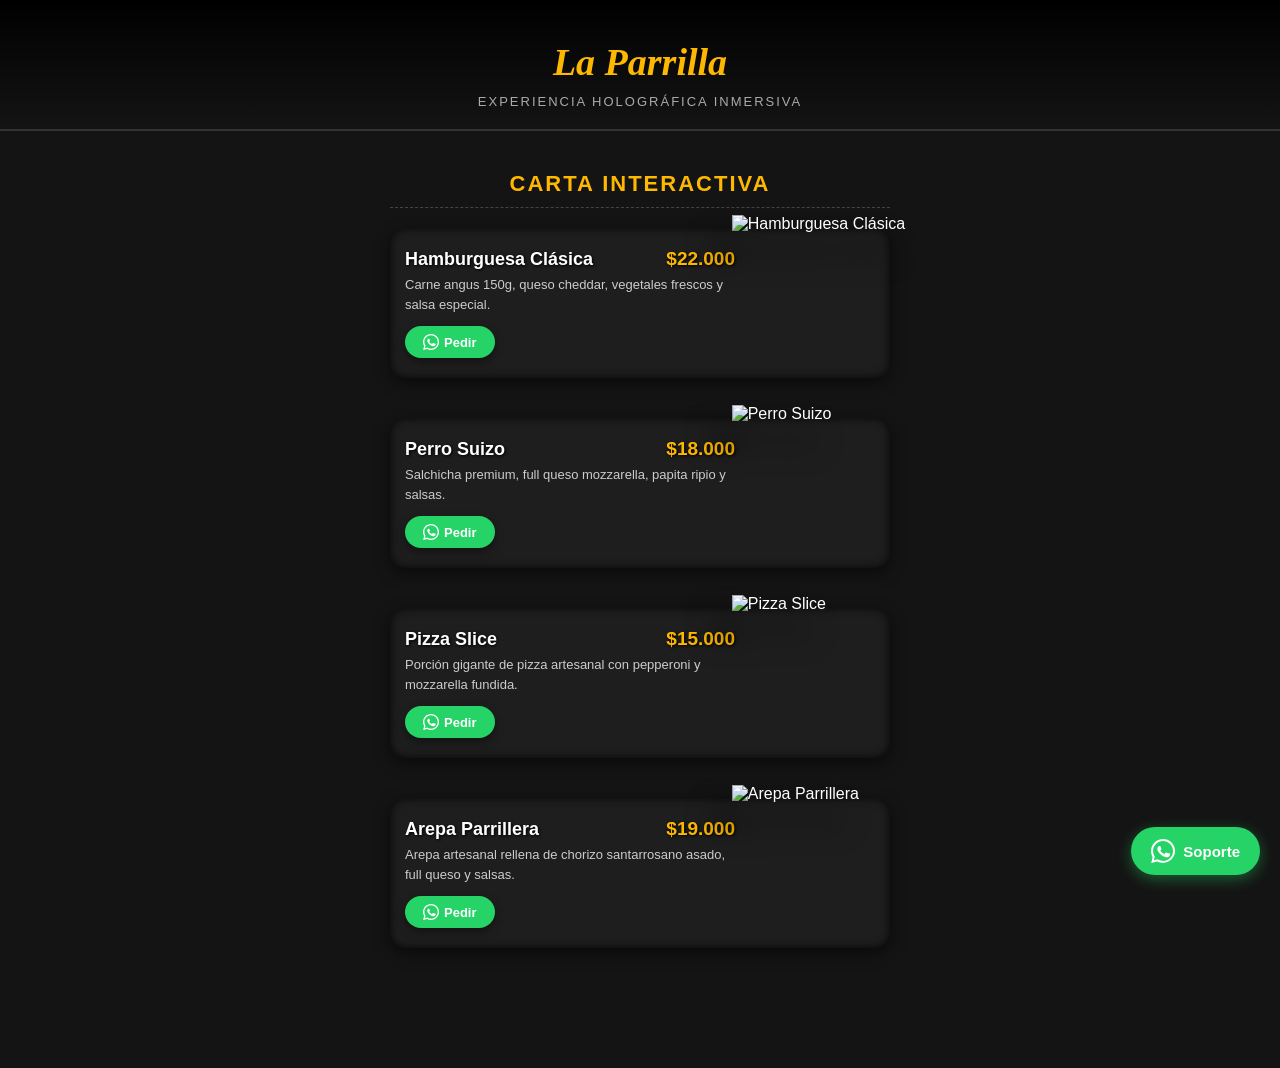
==== commit f6dc4c9e: "Arquitectura visual mejorada: platos flotantes sin bordes y con giro 360" ====
--- a/index.html
+++ b/index.html
@@ -6,12 +6,12 @@
     <title>Menú - La Parrilla Burger & Grill</title>
     <style>
         :root {
-            --bg-dark: #1a1a1a;
-            --accent-color: #ffb800; /* Dorado / Ámbar Premium */
+            --bg-dark: #141414; /* Fondo un poco más oscuro para resaltar los platos */
+            --accent-color: #ffb800;
             --text-light: #ffffff;
             --text-muted: #aaaaaa;
             --whatsapp-green: #25D366;
-            --card-bg: #222;
+            --card-bg: #1e1e1e;
         }
 
         body {
@@ -19,19 +19,18 @@
             background-color: var(--bg-dark);
             color: var(--text-light);
             margin: 0; padding: 0; padding-bottom: 80px; 
-            overflow-x: hidden; /* Vital para el efecto Parallax */
+            overflow-x: hidden; 
         }
 
         /* --- CABECERA --- */
         .header {
             text-align: center; padding: 40px 20px 20px;
-            background: linear-gradient(180deg, #000000 0%, #1a1a1a 100%);
+            background: linear-gradient(180deg, #000000 0%, var(--bg-dark) 100%);
             border-bottom: 2px solid #333;
         }
         .header h1 { color: var(--accent-color); font-size: 38px; font-family: 'Georgia', serif; font-style: italic; margin: 0; }
         .header p { color: var(--text-muted); font-size: 13px; margin: 10px auto 0; text-transform: uppercase; letter-spacing: 2px; }
 
-        /* --- CONTENEDOR DE LA CARTA --- */
         .menu-wrapper { max-width: 500px; margin: 0 auto; padding: 0 15px; }
 
         .category-title {
@@ -40,60 +39,62 @@
             text-align: center;
         }
 
-        /* --- DISEÑO DEL PLATO (MENÚ CARD) --- */
+        /* --- DISEÑO DE LA CARTA (FONDO) --- */
         .menu-card {
             display: flex; align-items: center; justify-content: space-between;
-            margin-bottom: 30px; background-color: var(--card-bg); padding: 15px; border-radius: 12px;
-            box-shadow: 0 4px 15px rgba(0,0,0,0.4);
-            position: relative; /* Para el posicionamiento del botón */
-        }
-
-        .item-details { flex: 1; padding-right: 15px; }
+            margin-bottom: 40px; /* Más espacio para que los platos no choquen */
+            background-color: var(--card-bg); padding: 20px 15px; border-radius: 15px;
+            box-shadow: inset 0 0 10px rgba(0,0,0,0.8), 0 5px 15px rgba(0,0,0,0.5);
+            position: relative; 
+            z-index: 1;
+        }
+
+        .item-details { flex: 1; padding-right: 20px; z-index: 2; }
         .item-header { display: flex; justify-content: space-between; align-items: baseline; margin-bottom: 5px; }
-        .item-name { font-size: 17px; font-weight: bold; margin: 0; color: var(--text-light); }
-        .item-price { font-size: 18px; color: var(--accent-color); font-weight: bold; }
-        .item-desc { font-size: 13px; color: var(--text-muted); margin: 0; line-height: 1.5; margin-bottom: 10px; }
-
-        /* --- MARCO FIJO PARA LA IMAGEN HOLOGRÁFICA --- */
-        .parallax-frame {
-            width: 100px; height: 100px; border-radius: 50%;
-            border: 2px solid var(--accent-color);
-            background: rgba(255,184,0,0.05); /* Sutil tinte dorado */
-            overflow: hidden; /* Contiene el movimiento de la imagen */
+        .item-name { font-size: 18px; font-weight: bold; margin: 0; color: var(--text-light); text-shadow: 1px 1px 3px black; }
+        .item-price { font-size: 19px; color: var(--accent-color); font-weight: bold; text-shadow: 1px 1px 3px black; }
+        .item-desc { font-size: 13px; color: #cccccc; margin: 0; line-height: 1.5; margin-bottom: 12px; }
+
+        /* --- CONTENEDOR PARALLAX (El que se mueve con el celular) --- */
+        .parallax-container {
+            width: 110px; height: 110px;
+            margin-left: 10px;
+            flex-shrink: 0; 
             position: relative;
-            box-shadow: inset 0 0 15px rgba(0,0,0,0.5);
-            margin-left: 10px;
-            flex-shrink: 0; /* Evita que se encoja */
-        }
-
-        /* --- LA IMAGEN QUE SE MUEVE (EL HOLOGRAMA 2D) --- */
-        .moving-img {
-            width: 100%; height: 100%;
-            object-fit: cover;
+            z-index: 10; /* Asegura que el plato esté MUY al frente */
+        }
+
+        /* --- LA IMAGEN QUE GIRA (EL PLATO FLOTANTE 3D) --- */
+        .spinning-plate {
+            width: 160%; /* Hace que el plato se salga de los bordes de la tarjeta */
+            height: 160%;
+            object-fit: contain;
             position: absolute;
-            top: 0; left: 0;
-            transition: transform 0.1s ease-out; /* Movimiento suave y responsivo */
-            filter: drop-shadow(0px 10px 10px rgba(0,0,0,0.7)); /* Da el efecto de estar despegada */
-            backface-visibility: hidden; /* Ayuda a la suavidad en iPhones */
-        }
-
-        /* --- BOTÓN DE PEDIDO PEQUEÑO EN LA CARTA --- */
+            top: -30%; /* Centra la imagen grande */
+            left: -30%;
+            /* Sombra profunda desplazada para crear el efecto de altura 3D */
+            filter: drop-shadow(-15px 25px 15px rgba(0,0,0,0.9)); 
+            animation: spin 25s linear infinite; /* Animación de rotación constante */
+            backface-visibility: hidden; 
+        }
+
+        /* --- ANIMACIÓN DE ROTACIÓN --- */
+        @keyframes spin {
+            0% { transform: rotate(0deg); }
+            100% { transform: rotate(360deg); }
+        }
+
+        /* --- BOTÓN DE PEDIDO --- */
         .card-order-btn {
-            background-color: var(--whatsapp-green);
-            color: white;
-            text-decoration: none;
-            padding: 8px 15px;
-            border-radius: 20px;
-            font-weight: bold;
-            font-size: 13px;
-            display: inline-flex;
-            align-items: center;
-            gap: 5px;
-            box-shadow: 0 2px 5px rgba(0,0,0,0.3);
-        }
+            background-color: var(--whatsapp-green); color: white; text-decoration: none;
+            padding: 8px 18px; border-radius: 20px; font-weight: bold; font-size: 13px;
+            display: inline-flex; align-items: center; gap: 5px; box-shadow: 0 4px 10px rgba(0,0,0,0.4);
+            transition: transform 0.2s;
+        }
+        .card-order-btn:active { transform: scale(0.95); }
         .whatsapp-icon-inline { width: 16px; height: 16px; fill: currentColor; }
 
-        /* Botón de WhatsApp Flotante Global */
+        /* Botón Global */
         .whatsapp-btn-float {
             position: fixed; bottom: 25px; right: 20px; background-color: var(--whatsapp-green); color: white;
             text-decoration: none; padding: 12px 20px; border-radius: 50px; font-weight: bold; font-size: 15px;
@@ -106,7 +107,7 @@
 
     <div class="header">
         <h1>La Parrilla</h1>
-        <p>Holographic Menu Concept</p>
+        <p>Experiencia Holográfica Inmersiva</p>
     </div>
 
     <div class="menu-wrapper">
@@ -124,8 +125,8 @@
                     Pedir
                 </a>
             </div>
-            <div class="parallax-frame">
-                <img src="https://upload.wikimedia.org/wikipedia/commons/1/11/Cheeseburger.png" alt="Hamburguesa Clásica" class="moving-img">
+            <div class="parallax-container">
+                <img src="https://upload.wikimedia.org/wikipedia/commons/1/11/Cheeseburger.png" alt="Hamburguesa Clásica" class="spinning-plate">
             </div>
         </div>
 
@@ -141,9 +142,8 @@
                     Pedir
                 </a>
             </div>
-            <div class="parallax-frame">
-                <img src="https://upload.wikimedia.org/wikipedia/commons/c/cd/Hot_Dog_Transparent_Clip_Art.png" alt="Perro Suizo" class="moving-img">
-            </div>
+            <div class="parallax-container">
+                <img src="https://upload.wikimedia.org/wikipedia/commons/c/cd/Hot_Dog_Transparent_Clip_Art.png" alt="Perro Suizo" class="spinning-plate" style="animation-direction: reverse;"> </div>
         </div>
 
         <div class="menu-card">
@@ -158,8 +158,8 @@
                     Pedir
                 </a>
             </div>
-            <div class="parallax-frame">
-                <img src="https://upload.wikimedia.org/wikipedia/commons/6/67/Transparent_Pizza.png" alt="Pizza Slice" class="moving-img">
+            <div class="parallax-container">
+                <img src="https://upload.wikimedia.org/wikipedia/commons/6/67/Transparent_Pizza.png" alt="Pizza Slice" class="spinning-plate">
             </div>
         </div>
 
@@ -175,8 +175,8 @@
                     Pedir
                 </a>
             </div>
-            <div class="parallax-frame">
-                <img src="https://upload.wikimedia.org/wikipedia/commons/1/11/Cheeseburger.png" alt="Arepa Parrillera" class="moving-img">
+            <div class="parallax-container">
+                <img src="https://upload.wikimedia.org/wikipedia/commons/1/11/Cheeseburger.png" alt="Arepa Parrillera" class="spinning-plate" style="animation-direction: reverse;">
             </div>
         </div>
 
@@ -188,41 +188,32 @@
     </a>
 
     <script>
-        // Seleccionamos todas las imágenes de la clase .moving-img
-        const images = document.querySelectorAll('.moving-img');
+        // Seleccionamos los contenedores que van a reaccionar al giroscopio
+        const parallaxContainers = document.querySelectorAll('.parallax-container');
         
-        // Base de orientación de referencia
         let initialBeta = null;
         let initialGamma = null;
 
-        // Función que mueve TODAS las imágenes sincronizadas
         function handleOrientation(event) {
-            // Anclamos la referencia en la primera lectura
             if (initialBeta === null && initialGamma === null) {
                 initialBeta = event.beta;
                 initialGamma = event.gamma;
             }
 
-            // Calculamos cuánto se inclinó el celular desde la base
             let deltaBeta = event.beta - initialBeta;
             let deltaGamma = event.gamma - initialGamma;
 
-            // Sensibilidad del movimiento y límites (Clamping)
-            // Multiplicamos por 2 para que sea notorio pero suave.
-            // Clampeamos a +/- 20px para que no se corte la imagen dentro de su marco
-            let moveY = Math.max(-20, Math.min(20, deltaBeta * 2)); 
-            let moveX = Math.max(-20, Math.min(20, deltaGamma * 2));
-
-            // Aplicamos la rotación matemática y la traslación a cada imagen
-            images.forEach(img => {
-                // translate3d activa la aceleración por hardware del celular
-                img.style.transform = `translate3d(${moveX}px, ${moveY}px, 0)`;
+            // Suavizado del movimiento
+            let moveY = Math.max(-25, Math.min(25, deltaBeta * 1.5)); 
+            let moveX = Math.max(-25, Math.min(25, deltaGamma * 1.5));
+
+            // Aplicamos la traslación al CONTENEDOR (no a la imagen, para no romper el giro)
+            parallaxContainers.forEach(container => {
+                container.style.transform = `translate3d(${moveX}px, ${moveY}px, 0)`;
             });
         }
 
-        // Activamos los sensores del giroscopio
         if (typeof DeviceOrientationEvent !== 'undefined' && typeof DeviceOrientationEvent.requestPermission === 'function') {
-            // Protocolo para iPhones: solicitar permiso táctil
             document.body.addEventListener('click', function() {
                 DeviceOrientationEvent.requestPermission()
                     .then(response => {
@@ -233,7 +224,6 @@
                     .catch(console.error);
             }, { once: true });
         } else {
-            // Android y navegadores estándar
             window.addEventListener('deviceorientation', handleOrientation);
         }
     </script>
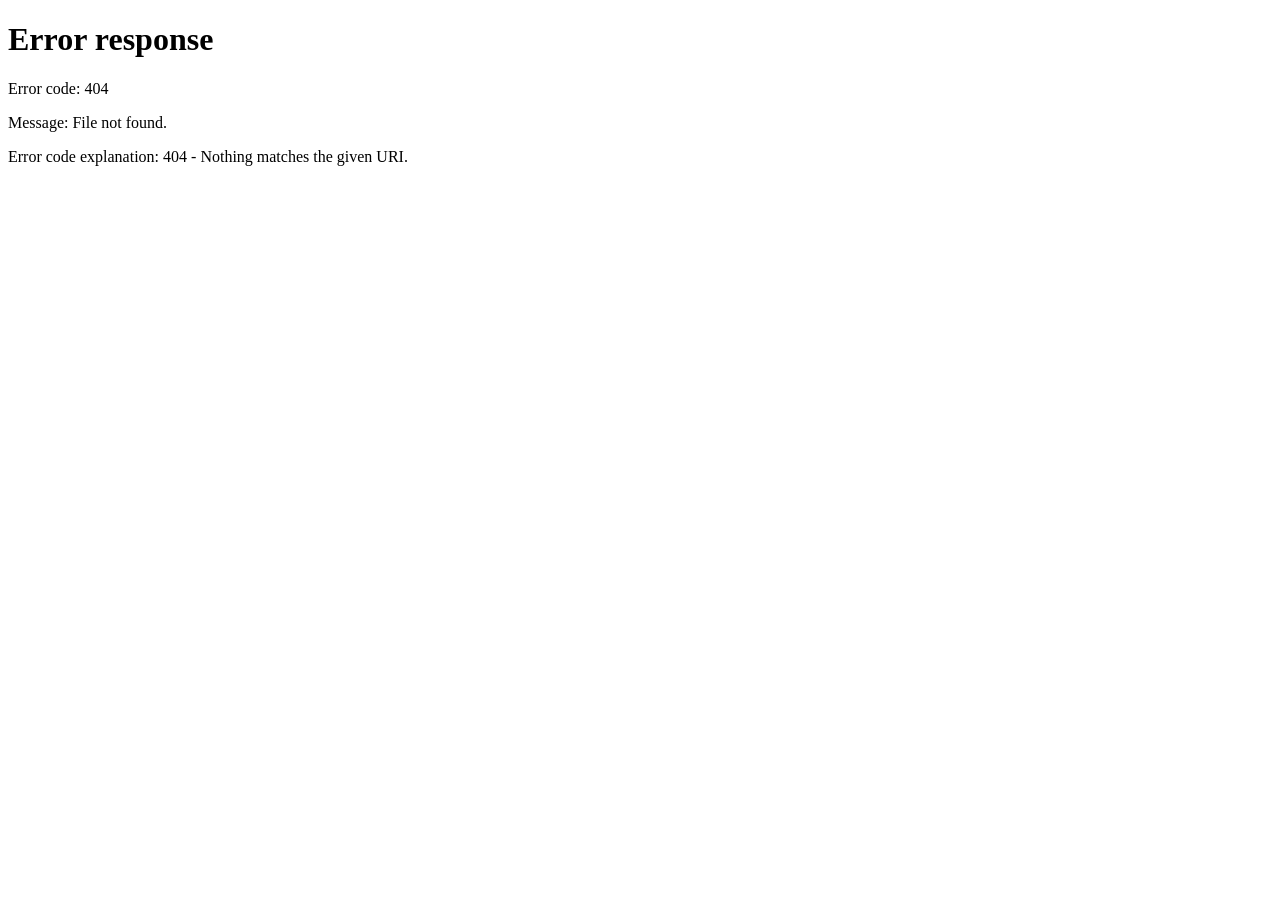
==== commit a9cc7816: "Fix 404: Agregando redireccionador a la carpeta templates" ====
--- a/index.html
+++ b/index.html
@@ -1,231 +1,10 @@
 <!DOCTYPE html>
-<html lang="es">
+<html>
 <head>
-    <meta charset="UTF-8">
-    <meta name="viewport" content="width=device-width, initial-scale=1.0">
-    <title>Menú - La Parrilla Burger & Grill</title>
-    <style>
-        :root {
-            --bg-dark: #141414; /* Fondo un poco más oscuro para resaltar los platos */
-            --accent-color: #ffb800;
-            --text-light: #ffffff;
-            --text-muted: #aaaaaa;
-            --whatsapp-green: #25D366;
-            --card-bg: #1e1e1e;
-        }
-
-        body {
-            font-family: 'Segoe UI', Tahoma, Geneva, Verdana, sans-serif;
-            background-color: var(--bg-dark);
-            color: var(--text-light);
-            margin: 0; padding: 0; padding-bottom: 80px; 
-            overflow-x: hidden; 
-        }
-
-        /* --- CABECERA --- */
-        .header {
-            text-align: center; padding: 40px 20px 20px;
-            background: linear-gradient(180deg, #000000 0%, var(--bg-dark) 100%);
-            border-bottom: 2px solid #333;
-        }
-        .header h1 { color: var(--accent-color); font-size: 38px; font-family: 'Georgia', serif; font-style: italic; margin: 0; }
-        .header p { color: var(--text-muted); font-size: 13px; margin: 10px auto 0; text-transform: uppercase; letter-spacing: 2px; }
-
-        .menu-wrapper { max-width: 500px; margin: 0 auto; padding: 0 15px; }
-
-        .category-title {
-            color: var(--accent-color); font-size: 22px; font-weight: bold; text-transform: uppercase;
-            letter-spacing: 2px; margin: 40px 0 20px; border-bottom: 1px dashed #444; padding-bottom: 10px;
-            text-align: center;
-        }
-
-        /* --- DISEÑO DE LA CARTA (FONDO) --- */
-        .menu-card {
-            display: flex; align-items: center; justify-content: space-between;
-            margin-bottom: 40px; /* Más espacio para que los platos no choquen */
-            background-color: var(--card-bg); padding: 20px 15px; border-radius: 15px;
-            box-shadow: inset 0 0 10px rgba(0,0,0,0.8), 0 5px 15px rgba(0,0,0,0.5);
-            position: relative; 
-            z-index: 1;
-        }
-
-        .item-details { flex: 1; padding-right: 20px; z-index: 2; }
-        .item-header { display: flex; justify-content: space-between; align-items: baseline; margin-bottom: 5px; }
-        .item-name { font-size: 18px; font-weight: bold; margin: 0; color: var(--text-light); text-shadow: 1px 1px 3px black; }
-        .item-price { font-size: 19px; color: var(--accent-color); font-weight: bold; text-shadow: 1px 1px 3px black; }
-        .item-desc { font-size: 13px; color: #cccccc; margin: 0; line-height: 1.5; margin-bottom: 12px; }
-
-        /* --- CONTENEDOR PARALLAX (El que se mueve con el celular) --- */
-        .parallax-container {
-            width: 110px; height: 110px;
-            margin-left: 10px;
-            flex-shrink: 0; 
-            position: relative;
-            z-index: 10; /* Asegura que el plato esté MUY al frente */
-        }
-
-        /* --- LA IMAGEN QUE GIRA (EL PLATO FLOTANTE 3D) --- */
-        .spinning-plate {
-            width: 160%; /* Hace que el plato se salga de los bordes de la tarjeta */
-            height: 160%;
-            object-fit: contain;
-            position: absolute;
-            top: -30%; /* Centra la imagen grande */
-            left: -30%;
-            /* Sombra profunda desplazada para crear el efecto de altura 3D */
-            filter: drop-shadow(-15px 25px 15px rgba(0,0,0,0.9)); 
-            animation: spin 25s linear infinite; /* Animación de rotación constante */
-            backface-visibility: hidden; 
-        }
-
-        /* --- ANIMACIÓN DE ROTACIÓN --- */
-        @keyframes spin {
-            0% { transform: rotate(0deg); }
-            100% { transform: rotate(360deg); }
-        }
-
-        /* --- BOTÓN DE PEDIDO --- */
-        .card-order-btn {
-            background-color: var(--whatsapp-green); color: white; text-decoration: none;
-            padding: 8px 18px; border-radius: 20px; font-weight: bold; font-size: 13px;
-            display: inline-flex; align-items: center; gap: 5px; box-shadow: 0 4px 10px rgba(0,0,0,0.4);
-            transition: transform 0.2s;
-        }
-        .card-order-btn:active { transform: scale(0.95); }
-        .whatsapp-icon-inline { width: 16px; height: 16px; fill: currentColor; }
-
-        /* Botón Global */
-        .whatsapp-btn-float {
-            position: fixed; bottom: 25px; right: 20px; background-color: var(--whatsapp-green); color: white;
-            text-decoration: none; padding: 12px 20px; border-radius: 50px; font-weight: bold; font-size: 15px;
-            display: flex; align-items: center; box-shadow: 0 4px 15px rgba(37, 211, 102, 0.4); z-index: 1000;
-        }
-        .whatsapp-icon { width: 24px; height: 24px; margin-right: 8px; fill: currentColor; }
-    </style>
+    <meta http-equiv="refresh" content="0; url=templates/index.html" />
+    <title>Cargando La Parrilla...</title>
 </head>
-<body>
-
-    <div class="header">
-        <h1>La Parrilla</h1>
-        <p>Experiencia Holográfica Inmersiva</p>
-    </div>
-
-    <div class="menu-wrapper">
-        <div class="category-title">Carta Interactiva</div>
-
-        <div class="menu-card">
-            <div class="item-details">
-                <div class="item-header">
-                    <h3 class="item-name">Hamburguesa Clásica</h3>
-                    <span class="item-price">$22.000</span>
-                </div>
-                <p class="item-desc">Carne angus 150g, queso cheddar, vegetales frescos y salsa especial.</p>
-                <a href="https://wa.me/573000000000?text=Hola,%20quiero%20pedir%20la%20Hamburguesa%20Clásica:" class="card-order-btn" target="_blank">
-                    <svg class="whatsapp-icon-inline" xmlns="http://www.w3.org/2000/svg" viewBox="0 0 24 24"><path d="M12.031 0C5.385 0 0 5.384 0 12.032c0 2.12.553 4.198 1.602 6.035L.234 23.955l5.999-1.571a12.01 12.01 0 005.798 1.492h.004c6.645 0 12.03-5.385 12.03-12.034C24.066 5.385 18.679 0 12.031 0zm0 21.849a9.96 9.96 0 01-5.078-1.385l-.364-.216-3.774.989.998-3.682-.237-.378A9.973 9.973 0 012.053 12.03c0-5.503 4.48-9.983 9.982-9.983 5.5 0 9.98 4.48 9.98 9.983 0 5.503-4.48 9.983-9.98 9.983zm5.474-7.48c-.3-.15-1.776-.877-2.053-.978-.276-.1-.477-.15-.678.15-.2.301-.776.978-.952 1.178-.176.2-.352.226-.653.076-1.545-.776-2.656-1.427-3.65-2.884-.2-.301.002-.451.152-.601.127-.126.301-.351.452-.527.15-.176.2-.301.3-.502.102-.2.052-.377-.024-.527-.076-.15-.678-1.631-.928-2.233-.243-.585-.49-.505-.678-.514-.175-.008-.376-.008-.577-.008s-.527.075-.803.376c-.276.301-1.054 1.029-1.054 2.51s1.079 2.91 1.23 3.111c.15.2 2.12 3.235 5.138 4.536 1.815.783 2.508.847 3.42.716.745-.107 2.292-.937 2.616-1.841.325-.903.325-1.678.225-1.841-.101-.162-.377-.263-.678-.413z"/></svg>
-                    Pedir
-                </a>
-            </div>
-            <div class="parallax-container">
-                <img src="https://upload.wikimedia.org/wikipedia/commons/1/11/Cheeseburger.png" alt="Hamburguesa Clásica" class="spinning-plate">
-            </div>
-        </div>
-
-        <div class="menu-card">
-            <div class="item-details">
-                <div class="item-header">
-                    <h3 class="item-name">Perro Suizo</h3>
-                    <span class="item-price">$18.000</span>
-                </div>
-                <p class="item-desc">Salchicha premium, full queso mozzarella, papita ripio y salsas.</p>
-                <a href="https://wa.me/573000000000?text=Hola,%20quiero%20pedir%20el%20Perro%20Suizo:" class="card-order-btn" target="_blank">
-                    <svg class="whatsapp-icon-inline" xmlns="http://www.w3.org/2000/svg" viewBox="0 0 24 24"><path d="M12.031 0C5.385 0 0 5.384 0 12.032c0 2.12.553 4.198 1.602 6.035L.234 23.955l5.999-1.571a12.01 12.01 0 005.798 1.492h.004c6.645 0 12.03-5.385 12.03-12.034C24.066 5.385 18.679 0 12.031 0zm0 21.849a9.96 9.96 0 01-5.078-1.385l-.364-.216-3.774.989.998-3.682-.237-.378A9.973 9.973 0 012.053 12.03c0-5.503 4.48-9.983 9.982-9.983 5.5 0 9.98 4.48 9.98 9.983 0 5.503-4.48 9.983-9.98 9.983zm5.474-7.48c-.3-.15-1.776-.877-2.053-.978-.276-.1-.477-.15-.678.15-.2.301-.776.978-.952 1.178-.176.2-.352.226-.653.076-1.545-.776-2.656-1.427-3.65-2.884-.2-.301.002-.451.152-.601.127-.126.301-.351.452-.527.15-.176.2-.301.3-.502.102-.2.052-.377-.024-.527-.076-.15-.678-1.631-.928-2.233-.243-.585-.49-.505-.678-.514-.175-.008-.376-.008-.577-.008s-.527.075-.803.376c-.276.301-1.054 1.029-1.054 2.51s1.079 2.91 1.23 3.111c.15.2 2.12 3.235 5.138 4.536 1.815.783 2.508.847 3.42.716.745-.107 2.292-.937 2.616-1.841.325-.903.325-1.678.225-1.841-.101-.162-.377-.263-.678-.413z"/></svg>
-                    Pedir
-                </a>
-            </div>
-            <div class="parallax-container">
-                <img src="https://upload.wikimedia.org/wikipedia/commons/c/cd/Hot_Dog_Transparent_Clip_Art.png" alt="Perro Suizo" class="spinning-plate" style="animation-direction: reverse;"> </div>
-        </div>
-
-        <div class="menu-card">
-            <div class="item-details">
-                <div class="item-header">
-                    <h3 class="item-name">Pizza Slice</h3>
-                    <span class="item-price">$15.000</span>
-                </div>
-                <p class="item-desc">Porción gigante de pizza artesanal con pepperoni y mozzarella fundida.</p>
-                <a href="https://wa.me/573000000000?text=Hola,%20quiero%20pedir%20la%20Pizza%20Slice:" class="card-order-btn" target="_blank">
-                    <svg class="whatsapp-icon-inline" xmlns="http://www.w3.org/2000/svg" viewBox="0 0 24 24"><path d="M12.031 0C5.385 0 0 5.384 0 12.032c0 2.12.553 4.198 1.602 6.035L.234 23.955l5.999-1.571a12.01 12.01 0 005.798 1.492h.004c6.645 0 12.03-5.385 12.03-12.034C24.066 5.385 18.679 0 12.031 0zm0 21.849a9.96 9.96 0 01-5.078-1.385l-.364-.216-3.774.989.998-3.682-.237-.378A9.973 9.973 0 012.053 12.03c0-5.503 4.48-9.983 9.982-9.983 5.5 0 9.98 4.48 9.98 9.983 0 5.503-4.48 9.983-9.98 9.983zm5.474-7.48c-.3-.15-1.776-.877-2.053-.978-.276-.1-.477-.15-.678.15-.2.301-.776.978-.952 1.178-.176.2-.352.226-.653.076-1.545-.776-2.656-1.427-3.65-2.884-.2-.301.002-.451.152-.601.127-.126.301-.351.452-.527.15-.176.2-.301.3-.502.102-.2.052-.377-.024-.527-.076-.15-.678-1.631-.928-2.233-.243-.585-.49-.505-.678-.514-.175-.008-.376-.008-.577-.008s-.527.075-.803.376c-.276.301-1.054 1.029-1.054 2.51s1.079 2.91 1.23 3.111c.15.2 2.12 3.235 5.138 4.536 1.815.783 2.508.847 3.42.716.745-.107 2.292-.937 2.616-1.841.325-.903.325-1.678.225-1.841-.101-.162-.377-.263-.678-.413z"/></svg>
-                    Pedir
-                </a>
-            </div>
-            <div class="parallax-container">
-                <img src="https://upload.wikimedia.org/wikipedia/commons/6/67/Transparent_Pizza.png" alt="Pizza Slice" class="spinning-plate">
-            </div>
-        </div>
-
-        <div class="menu-card">
-            <div class="item-details">
-                <div class="item-header">
-                    <h3 class="item-name">Arepa Parrillera</h3>
-                    <span class="item-price">$19.000</span>
-                </div>
-                <p class="item-desc">Arepa artesanal rellena de chorizo santarrosano asado, full queso y salsas.</p>
-                <a href="https://wa.me/573000000000?text=Hola,%20quiero%20pedir%20la%20Arepa%20Parrillera:" class="card-order-btn" target="_blank">
-                    <svg class="whatsapp-icon-inline" xmlns="http://www.w3.org/2000/svg" viewBox="0 0 24 24"><path d="M12.031 0C5.385 0 0 5.384 0 12.032c0 2.12.553 4.198 1.602 6.035L.234 23.955l5.999-1.571a12.01 12.01 0 005.798 1.492h.004c6.645 0 12.03-5.385 12.03-12.034C24.066 5.385 18.679 0 12.031 0zm0 21.849a9.96 9.96 0 01-5.078-1.385l-.364-.216-3.774.989.998-3.682-.237-.378A9.973 9.973 0 012.053 12.03c0-5.503 4.48-9.983 9.982-9.983 5.5 0 9.98 4.48 9.98 9.983 0 5.503-4.48 9.983-9.98 9.983zm5.474-7.48c-.3-.15-1.776-.877-2.053-.978-.276-.1-.477-.15-.678.15-.2.301-.776.978-.952 1.178-.176.2-.352.226-.653.076-1.545-.776-2.656-1.427-3.65-2.884-.2-.301.002-.451.152-.601.127-.126.301-.351.452-.527.15-.176.2-.301.3-.502.102-.2.052-.377-.024-.527-.076-.15-.678-1.631-.928-2.233-.243-.585-.49-.505-.678-.514-.175-.008-.376-.008-.577-.008s-.527.075-.803.376c-.276.301-1.054 1.029-1.054 2.51s1.079 2.91 1.23 3.111c.15.2 2.12 3.235 5.138 4.536 1.815.783 2.508.847 3.42.716.745-.107 2.292-.937 2.616-1.841.325-.903.325-1.678.225-1.841-.101-.162-.377-.263-.678-.413z"/></svg>
-                    Pedir
-                </a>
-            </div>
-            <div class="parallax-container">
-                <img src="https://upload.wikimedia.org/wikipedia/commons/1/11/Cheeseburger.png" alt="Arepa Parrillera" class="spinning-plate" style="animation-direction: reverse;">
-            </div>
-        </div>
-
-    </div>
-
-    <a href="https://wa.me/573000000000?text=Hola,%20quiero%20más%20información%20del%20menú:" class="whatsapp-btn-float" target="_blank">
-        <svg class="whatsapp-icon" xmlns="http://www.w3.org/2000/svg" viewBox="0 0 24 24"><path d="M12.031 0C5.385 0 0 5.384 0 12.032c0 2.12.553 4.198 1.602 6.035L.234 23.955l5.999-1.571a12.01 12.01 0 005.798 1.492h.004c6.645 0 12.03-5.385 12.03-12.034C24.066 5.385 18.679 0 12.031 0zm0 21.849a9.96 9.96 0 01-5.078-1.385l-.364-.216-3.774.989.998-3.682-.237-.378A9.973 9.973 0 012.053 12.03c0-5.503 4.48-9.983 9.982-9.983 5.5 0 9.98 4.48 9.98 9.983 0 5.503-4.48 9.983-9.98 9.983zm5.474-7.48c-.3-.15-1.776-.877-2.053-.978-.276-.1-.477-.15-.678.15-.2.301-.776.978-.952 1.178-.176.2-.352.226-.653.076-1.545-.776-2.656-1.427-3.65-2.884-.2-.301.002-.451.152-.601.127-.126.301-.351.452-.527.15-.176.2-.301.3-.502.102-.2.052-.377-.024-.527-.076-.15-.678-1.631-.928-2.233-.243-.585-.49-.505-.678-.514-.175-.008-.376-.008-.577-.008s-.527.075-.803.376c-.276.301-1.054 1.029-1.054 2.51s1.079 2.91 1.23 3.111c.15.2 2.12 3.235 5.138 4.536 1.815.783 2.508.847 3.42.716.745-.107 2.292-.937 2.616-1.841.325-.903.325-1.678.225-1.841-.101-.162-.377-.263-.678-.413z"/></svg>
-        Soporte
-    </a>
-
-    <script>
-        // Seleccionamos los contenedores que van a reaccionar al giroscopio
-        const parallaxContainers = document.querySelectorAll('.parallax-container');
-        
-        let initialBeta = null;
-        let initialGamma = null;
-
-        function handleOrientation(event) {
-            if (initialBeta === null && initialGamma === null) {
-                initialBeta = event.beta;
-                initialGamma = event.gamma;
-            }
-
-            let deltaBeta = event.beta - initialBeta;
-            let deltaGamma = event.gamma - initialGamma;
-
-            // Suavizado del movimiento
-            let moveY = Math.max(-25, Math.min(25, deltaBeta * 1.5)); 
-            let moveX = Math.max(-25, Math.min(25, deltaGamma * 1.5));
-
-            // Aplicamos la traslación al CONTENEDOR (no a la imagen, para no romper el giro)
-            parallaxContainers.forEach(container => {
-                container.style.transform = `translate3d(${moveX}px, ${moveY}px, 0)`;
-            });
-        }
-
-        if (typeof DeviceOrientationEvent !== 'undefined' && typeof DeviceOrientationEvent.requestPermission === 'function') {
-            document.body.addEventListener('click', function() {
-                DeviceOrientationEvent.requestPermission()
-                    .then(response => {
-                        if (response == 'granted') {
-                            window.addEventListener('deviceorientation', handleOrientation);
-                        }
-                    })
-                    .catch(console.error);
-            }, { once: true });
-        } else {
-            window.addEventListener('deviceorientation', handleOrientation);
-        }
-    </script>
+<body style="background-color: #FFFFFF; text-align: center; padding-top: 50px; font-family: sans-serif;">
+    <h2>Cargando Menú... 🍔</h2>
 </body>
-</html>+</html>
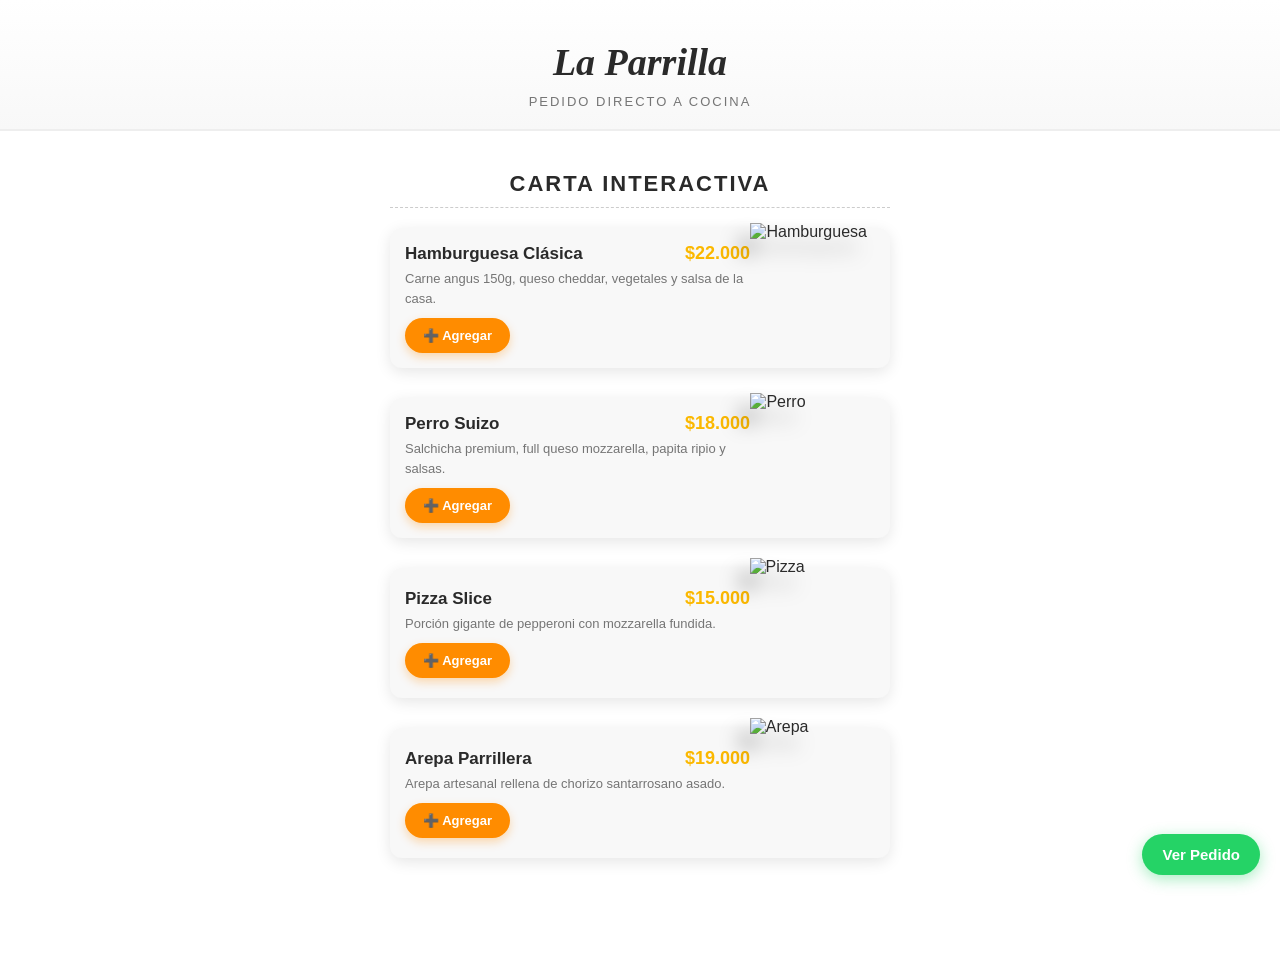
==== commit 5dfcd876: "MEDIDA DRÁSTICA: Index en la raíz y rutas de GitHub Pages arregladas" ====
--- a/index.html
+++ b/index.html
@@ -1,10 +1,333 @@
 <!DOCTYPE html>
-<html>
+<html lang="es">
 <head>
-    <meta http-equiv="refresh" content="0; url=templates/index.html" />
-    <title>Cargando La Parrilla...</title>
+    <meta charset="UTF-8">
+    <meta name="viewport" content="width=device-width, initial-scale=1.0">
+    <title>Menú - La Parrilla Burger & Grill</title>
+    <style>
+        :root {
+            --bg-light: #FFFFFF; /* Fondo Blanco Amigable */
+            --text-dark: #2A2A2A; /* Gris oscuro, no negro puro */
+            --text-muted: #757575;
+            --accent-color: #FBB800; /* Dorado original, pero más vibrante en blanco */
+            --upsell-color: #FF8C00; /* Naranja vibrante para el upselling */
+            --whatsapp-green: #25D366;
+            --card-bg: #F8F8F8; /* Un gris muy claro para las tarjetas */
+        }
+
+        body {
+            font-family: 'Segoe UI', Tahoma, Geneva, Verdana, sans-serif;
+            background-color: var(--bg-light);
+            color: var(--text-dark);
+            margin: 0; padding: 0; padding-bottom: 80px; 
+            overflow-x: hidden; 
+        }
+
+        /* --- CABECERA --- */
+        .header {
+            text-align: center; padding: 40px 20px 20px;
+            background: linear-gradient(180deg, #FFFFFF 0%, var(--card-bg) 100%);
+            border-bottom: 2px solid #EEE;
+        }
+        .header h1 { color: var(--text-dark); font-size: 38px; font-family: 'Georgia', serif; font-style: italic; margin: 0; }
+        .header p { color: var(--text-muted); font-size: 13px; margin: 10px auto 0; text-transform: uppercase; letter-spacing: 2px; }
+
+        .menu-wrapper { max-width: 500px; margin: 0 auto; padding: 0 15px; }
+
+        .category-title {
+            color: var(--text-dark); font-size: 22px; font-weight: bold; text-transform: uppercase;
+            letter-spacing: 2px; margin: 40px 0 20px; border-bottom: 1px dashed #CCC; padding-bottom: 10px;
+            text-align: center;
+        }
+
+        /* --- DISEÑO DE LA CARTA (ESTILO image_5.png pero con image_4.png vibe) --- */
+        .menu-card {
+            display: flex; align-items: center; justify-content: space-between;
+            margin-bottom: 30px; background-color: var(--card-bg); padding: 15px; border-radius: 12px;
+            box-shadow: 0 4px 15px rgba(0,0,0,0.1);
+            position: relative; 
+        }
+
+        .item-details { flex: 1; padding-right: 15px; }
+        .item-header { display: flex; justify-content: space-between; align-items: baseline; margin-bottom: 5px; }
+        .item-name { font-size: 17px; font-weight: bold; margin: 0; color: var(--text-dark); }
+        .item-price { font-size: 18px; color: var(--accent-color); font-weight: bold; }
+        .item-desc { font-size: 13px; color: var(--text-muted); margin: 0; line-height: 1.5; margin-bottom: 10px; }
+
+        /* --- CONTENEDOR PARALLAX Y IMAGEN GIRATORIA (HOLOGRÁFICA 2D) --- */
+        .parallax-container {
+            width: 100px; height: 100px;
+            margin-left: 10px;
+            flex-shrink: 0; 
+            position: relative;
+            z-index: 10;
+        }
+
+        .spinning-plate {
+            width: 150%; height: 150%;
+            object-fit: contain;
+            position: absolute;
+            top: -25%; left: -25%;
+            filter: drop-shadow(-10px 15px 10px rgba(0,0,0,0.3)); /* Sombra más suave */
+            animation: spin 30s linear infinite; /* Animación de rotación constante */
+            backface-visibility: hidden; 
+        }
+
+        @keyframes spin { 0% { transform: rotate(0deg); } 100% { transform: rotate(360deg); } }
+
+        /* --- BOTÓN DE PEDIDO EN LA CARTA --- */
+        .card-order-btn {
+            background-color: var(--upsell-color); /* Naranja para llamar la atención */
+            color: white; border: none; padding: 10px 18px; border-radius: 20px;
+            font-weight: bold; font-size: 13px; display: inline-flex; align-items: center; gap: 5px;
+            box-shadow: 0 4px 10px rgba(255,140,0,0.3); cursor: pointer; transition: transform 0.2s;
+        }
+        .card-order-btn:active { transform: scale(0.95); }
+
+        /* Botón de WhatsApp Flotante Global */
+        .whatsapp-btn-float {
+            position: fixed; bottom: 25px; right: 20px; background-color: var(--whatsapp-green); color: white;
+            text-decoration: none; padding: 12px 20px; border-radius: 50px; font-weight: bold; font-size: 15px;
+            display: flex; align-items: center; box-shadow: 0 4px 15px rgba(37, 211, 102, 0.4); z-index: 1000;
+        }
+
+        /* --- MODAL DEL CARRITO --- */
+        .modal-overlay {
+            display: none; position: fixed; top: 0; left: 0; width: 100%; height: 100%;
+            background: rgba(0, 0, 0, 0.6); z-index: 9999; backdrop-filter: blur(5px);
+            justify-content: center; align-items: flex-end; 
+        }
+
+        .modal-content {
+            background: var(--bg-light); width: 100%; max-width: 500px;
+            border-radius: 20px 20px 0 0; padding: 25px; box-sizing: border-box;
+            box-shadow: 0 -5px 20px rgba(0,0,0,0.2);
+            animation: slideUp 0.3s ease-out;
+            color: var(--text-dark);
+        }
+
+        @keyframes slideUp { from { transform: translateY(100%); } to { transform: translateY(0); } }
+
+        .modal-header { display: flex; justify-content: space-between; align-items: center; border-bottom: 1px solid #EEE; padding-bottom: 10px; margin-bottom: 15px;}
+        .modal-header h2 { margin: 0; color: var(--text-dark); font-size: 20px; }
+        .close-btn { background: none; border: none; color: var(--text-muted); font-size: 28px; cursor: pointer; }
+
+        .cart-item-row { display: flex; justify-content: space-between; align-items: center; border-bottom: 1px dashed #EEE; padding: 10px 0; }
+        
+        /* UPSELLING AUTOMÁTICO */
+        .upsell-box {
+            background: rgba(251, 184, 0, 0.05); /* Dorado muy pálido */
+            border: 1px dashed var(--accent-color); padding: 15px; border-radius: 8px;
+            margin: 15px 0;
+        }
+        
+        input[type="checkbox"] { accent-color: var(--upsell-color); }
+
+        /* Formulario In-House */
+        .checkout-form { display: flex; flex-direction: column; gap: 10px; margin-top: 15px;}
+        input[type="text"], textarea { width: 100%; background: #F8F8F8; border: 1px solid #DDD; color: var(--text-dark); border-radius: 8px; padding: 12px; box-sizing: border-box; font-family: inherit; }
+        .checkout-form .mesa-box { display: flex; gap: 10px; margin-top: 10px; }
+        .checkout-form .mesa-input-group { flex: 1; background: #F8F8F8; padding: 10px; border-radius: 8px; border: 1px solid #DDD; }
+        .checkout-form .mesa-label { font-size: 12px; color: var(--text-muted); }
+        .checkout-form .mesa-number { width: 100%; background: transparent; border: none; color: var(--accent-color); font-size: 20px; font-weight: bold; outline: none; }
+
+        .total-section { display: flex; justify-content: space-between; align-items: center; margin: 20px 0; border-top: 1px solid #EEE; padding-top: 15px; }
+        .btn-confirm-order { width: 100%; background-color: var(--whatsapp-green); color: white; border: none; padding: 15px; border-radius: 10px; font-weight: bold; font-size: 16px; cursor: pointer; box-shadow: 0 4px 15px rgba(37, 211, 102, 0.3); }
+    </style>
 </head>
-<body style="background-color: #FFFFFF; text-align: center; padding-top: 50px; font-family: sans-serif;">
-    <h2>Cargando Menú... 🍔</h2>
+<body>
+
+    <div class="header">
+        <h1>La Parrilla</h1>
+        <p>Pedido Directo a Cocina</p>
+    </div>
+
+    <div class="menu-wrapper">
+        <div class="category-title">Carta Interactiva</div>
+
+        <div class="menu-card">
+            <div class="item-details">
+                <div class="item-header">
+                    <h3 class="item-name">Hamburguesa Clásica</h3>
+                    <span class="item-price">$22.000</span>
+                </div>
+                <p class="item-desc">Carne angus 150g, queso cheddar, vegetales y salsa de la casa.</p>
+                <button class="card-order-btn" onclick="openCart('Hamburguesa Clásica', 22000)">
+                    ➕ Agregar
+                </button>
+            </div>
+            <div class="parallax-container">
+                <img src="https://upload.wikimedia.org/wikipedia/commons/1/11/Cheeseburger.png" alt="Hamburguesa" class="spinning-plate">
+            </div>
+        </div>
+
+        <div class="menu-card">
+            <div class="item-details">
+                <div class="item-header">
+                    <h3 class="item-name">Perro Suizo</h3>
+                    <span class="item-price">$18.000</span>
+                </div>
+                <p class="item-desc">Salchicha premium, full queso mozzarella, papita ripio y salsas.</p>
+                <button class="card-order-btn" onclick="openCart('Perro Suizo', 18000)">
+                    ➕ Agregar
+                </button>
+            </div>
+            <div class="parallax-container">
+                <img src="https://upload.wikimedia.org/wikipedia/commons/c/cd/Hot_Dog_Transparent_Clip_Art.png" alt="Perro" class="spinning-plate" style="animation-direction: reverse;">
+            </div>
+        </div>
+
+        <div class="menu-card">
+            <div class="item-details">
+                <div class="item-header">
+                    <h3 class="item-name">Pizza Slice</h3>
+                    <span class="item-price">$15.000</span>
+                </div>
+                <p class="item-desc">Porción gigante de pepperoni con mozzarella fundida.</p>
+                <button class="card-order-btn" onclick="openCart('Pizza Slice', 15000)">
+                    ➕ Agregar
+                </button>
+            </div>
+            <div class="parallax-container">
+                <img src="https://upload.wikimedia.org/wikipedia/commons/6/67/Transparent_Pizza.png" alt="Pizza" class="spinning-plate">
+            </div>
+        </div>
+
+        <div class="menu-card">
+            <div class="item-details">
+                <div class="item-header">
+                    <h3 class="item-name">Arepa Parrillera</h3>
+                    <span class="item-price">$19.000</span>
+                </div>
+                <p class="item-desc">Arepa artesanal rellena de chorizo santarrosano asado.</p>
+                <button class="card-order-btn" onclick="openCart('Arepa Parrillera', 19000)">
+                    ➕ Agregar
+                </button>
+            </div>
+            <div class="parallax-container">
+                <img src="https://upload.wikimedia.org/wikipedia/commons/1/11/Cheeseburger.png" alt="Arepa" class="spinning-plate" style="animation-direction: reverse;">
+            </div>
+        </div>
+
+    </div>
+
+    <a href="https://wa.me/573000000000?text=Hola,%20quiero%20hacer%20un%20pedido:" class="whatsapp-btn-float" target="_blank">
+        Ver Pedido
+    </a>
+
+    <div class="modal-overlay" id="orderModal">
+        <div class="modal-content">
+            <div class="modal-header">
+                <h2>Tu Comanda</h2>
+                <button class="close-btn" onclick="closeCart()">×</button>
+            </div>
+            
+            <div id="cartItemsList"></div>
+
+            <div class="upsell-box">
+                <p style="color: var(--text-dark); font-weight: bold; margin-top: 0;">¿Deseas mejorar tu pedido?</p>
+                <label style="display: flex; align-items: center; gap: 10px; cursor: pointer;">
+                    <input type="checkbox" id="comboUpsell" value="8000" onchange="updateTotal()">
+                    <div>
+                        <strong style="color: var(--text-dark);">Agrandar con Papas y Gaseosa?</strong><br>
+                        <span style="color: var(--upsell-color);">+ $8.000 (Combo)</span>
+                    </div>
+                </label>
+            </div>
+
+            <textarea id="orderNotes" rows="2" placeholder="Notas a cocina: Sin cebolla, salsas aparte..."></textarea>
+
+            <div class="total-section">
+                <span>TOTAL A PAGAR:</span>
+                <span id="finalTotalDisplay" style="color: var(--accent-color); font-size: 24px; font-weight: bold;">$0</span>
+            </div>
+
+            <button class="btn-confirm-order" onclick="sendWhatsAppOrder()">
+                🔥 Enviar Comanda a WhatsApp
+            </button>
+        </div>
+    </div>
+
+    <script>
+        // --- MOTOR HOLOGRÁFICO PARALLAX 2D ---
+        const parallaxContainers = document.querySelectorAll('.parallax-container');
+        let initialBeta = null;
+        let initialGamma = null;
+
+        function handleOrientation(event) {
+            if (initialBeta === null && initialGamma === null) {
+                initialBeta = event.beta;
+                initialGamma = event.gamma;
+            }
+
+            let deltaBeta = event.beta - initialBeta;
+            let deltaGamma = event.gamma - initialGamma;
+
+            let moveY = Math.max(-15, Math.min(15, deltaBeta * 1.5)); 
+            let moveX = Math.max(-15, Math.min(15, deltaGamma * 1.5));
+
+            // Aplicamos la rotación 2D y la traslación suave
+            parallaxContainers.forEach(container => {
+                container.style.transform = `translate3d(${moveX}px, ${moveY}px, 0)`;
+            });
+        }
+        window.addEventListener('deviceorientation', handleOrientation);
+
+        // --- MOTOR DE VENTAS Y CARRITO ---
+        let currentItem = "";
+        let currentBasePrice = 0;
+        const modal = document.getElementById('orderModal');
+        const formatMoney = (num) => '$' + num.toLocaleString('es-CO');
+
+        function openCart(itemName, basePrice) {
+            currentItem = itemName;
+            currentBasePrice = basePrice;
+            document.getElementById('orderNotes').value = ""; 
+            document.getElementById('comboUpsell').checked = false;
+            renderCartList();
+            updateTotal();
+            modal.style.display = 'flex';
+        }
+
+        function closeCart() {
+            modal.style.display = 'none';
+        }
+
+        function renderCartList() {
+            const listDiv = document.getElementById('cartItemsList');
+            listDiv.innerHTML = `
+                <div class="cart-item-row">
+                    <span style="font-weight:bold;">1x ${currentItem}</span>
+                    <span style="color:var(--upsell-color);">${formatMoney(currentBasePrice)}</span>
+                </div>
+            `;
+        }
+
+        function updateTotal() {
+            let total = currentBasePrice;
+            const upsellCheck = document.getElementById('comboUpsell');
+            if (upsellCheck.checked) {
+                total += parseInt(upsellCheck.value);
+            }
+            document.getElementById('finalTotalDisplay').innerText = formatMoney(total);
+            return total;
+        }
+
+        function sendWhatsAppOrder() {
+            const finalTotal = updateTotal();
+            const upsellCheck = document.getElementById('comboUpsell');
+            let comboText = upsellCheck.checked ? `%0A➕ Agrandar a Combo (+${formatMoney(parseInt(upsellCheck.value))})` : "";
+            const notes = document.getElementById('orderNotes').value;
+            let notesText = notes ? `%0A📝 Notas: ${notes}` : "";
+
+            const message = `Hola, quiero hacer un pedido para *La Parrilla Burger & Grill*:%0A%0A🍔 *${currentItem}* (${formatMoney(currentBasePrice)})${comboText}${notesText}%0A%0A💰 *TOTAL A COBRAR: ${formatMoney(finalTotal)}*`;
+
+            const phone = "573000000000"; // Número del restaurante
+            const whatsappUrl = `https://wa.me/${phone}?text=${message}`;
+            
+            closeCart();
+            window.open(whatsappUrl, '_blank');
+        }
+    </script>
 </body>
-</html>
+</html>
